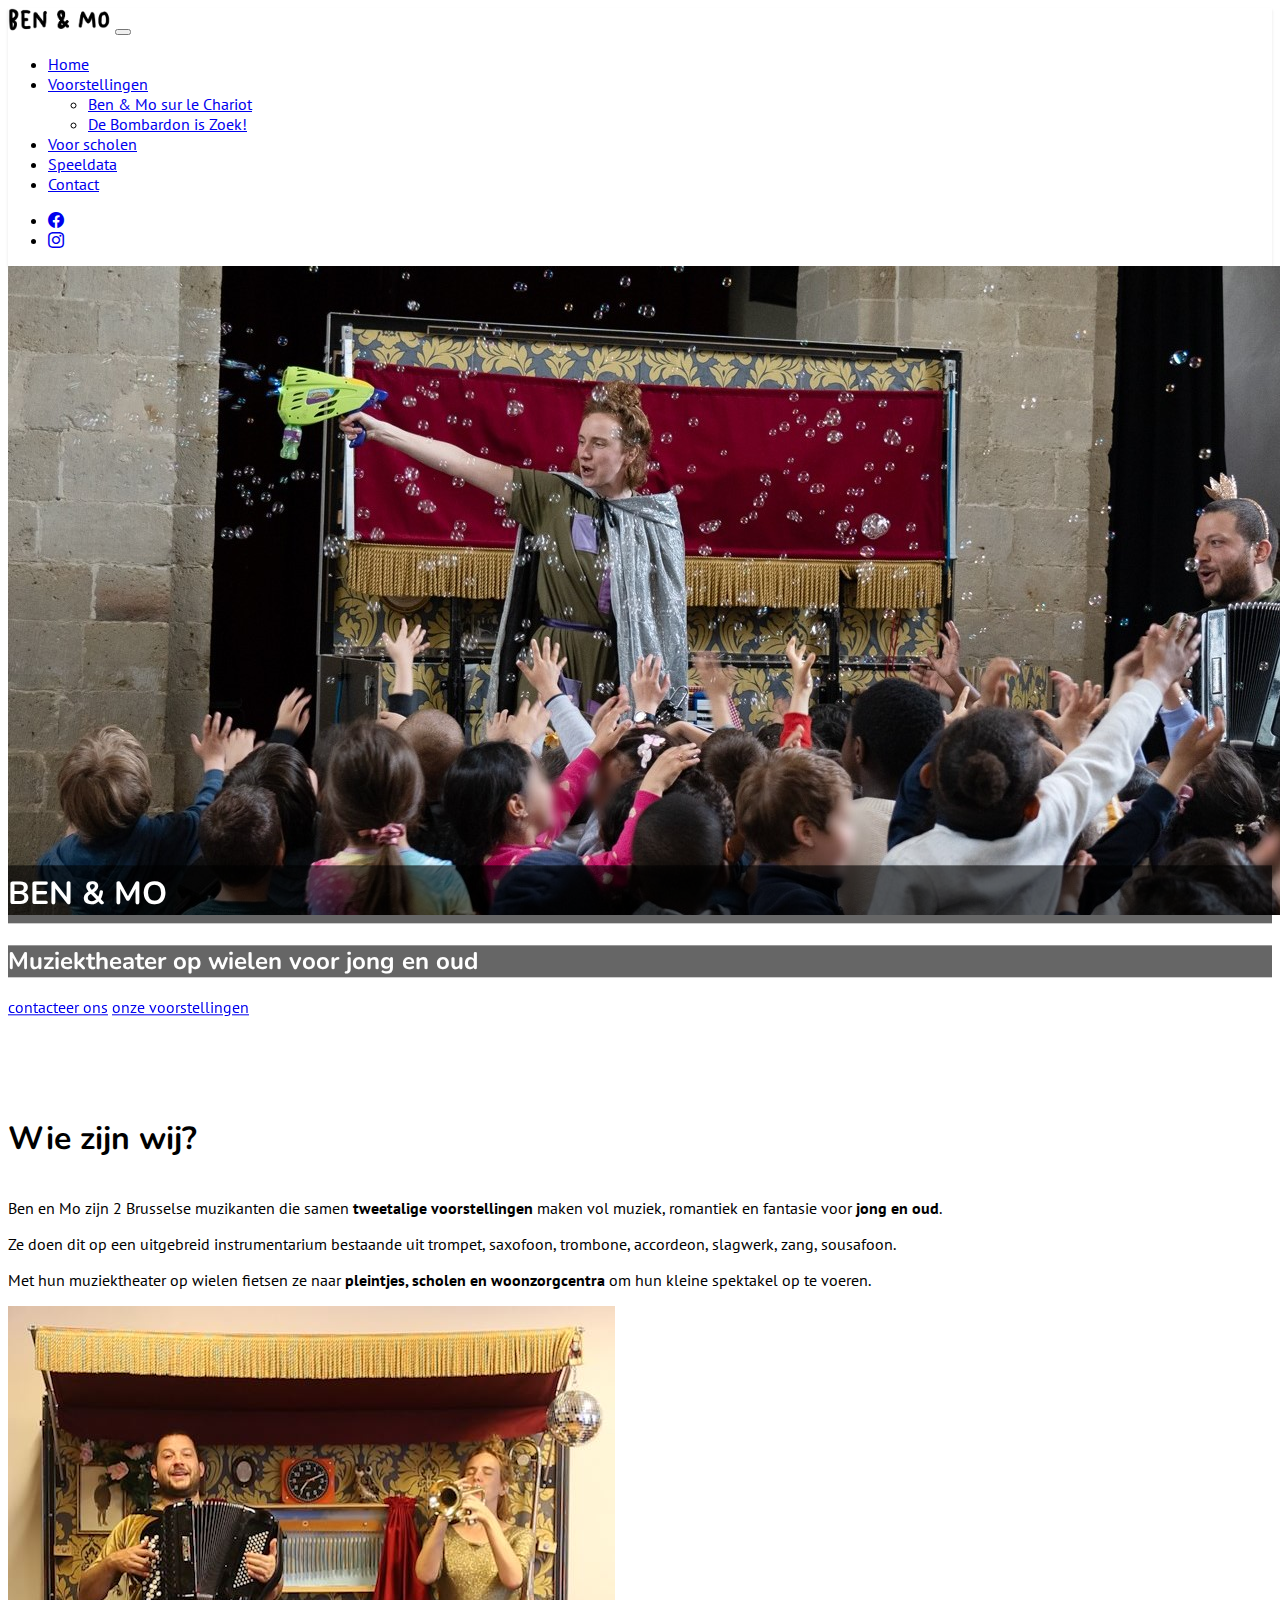
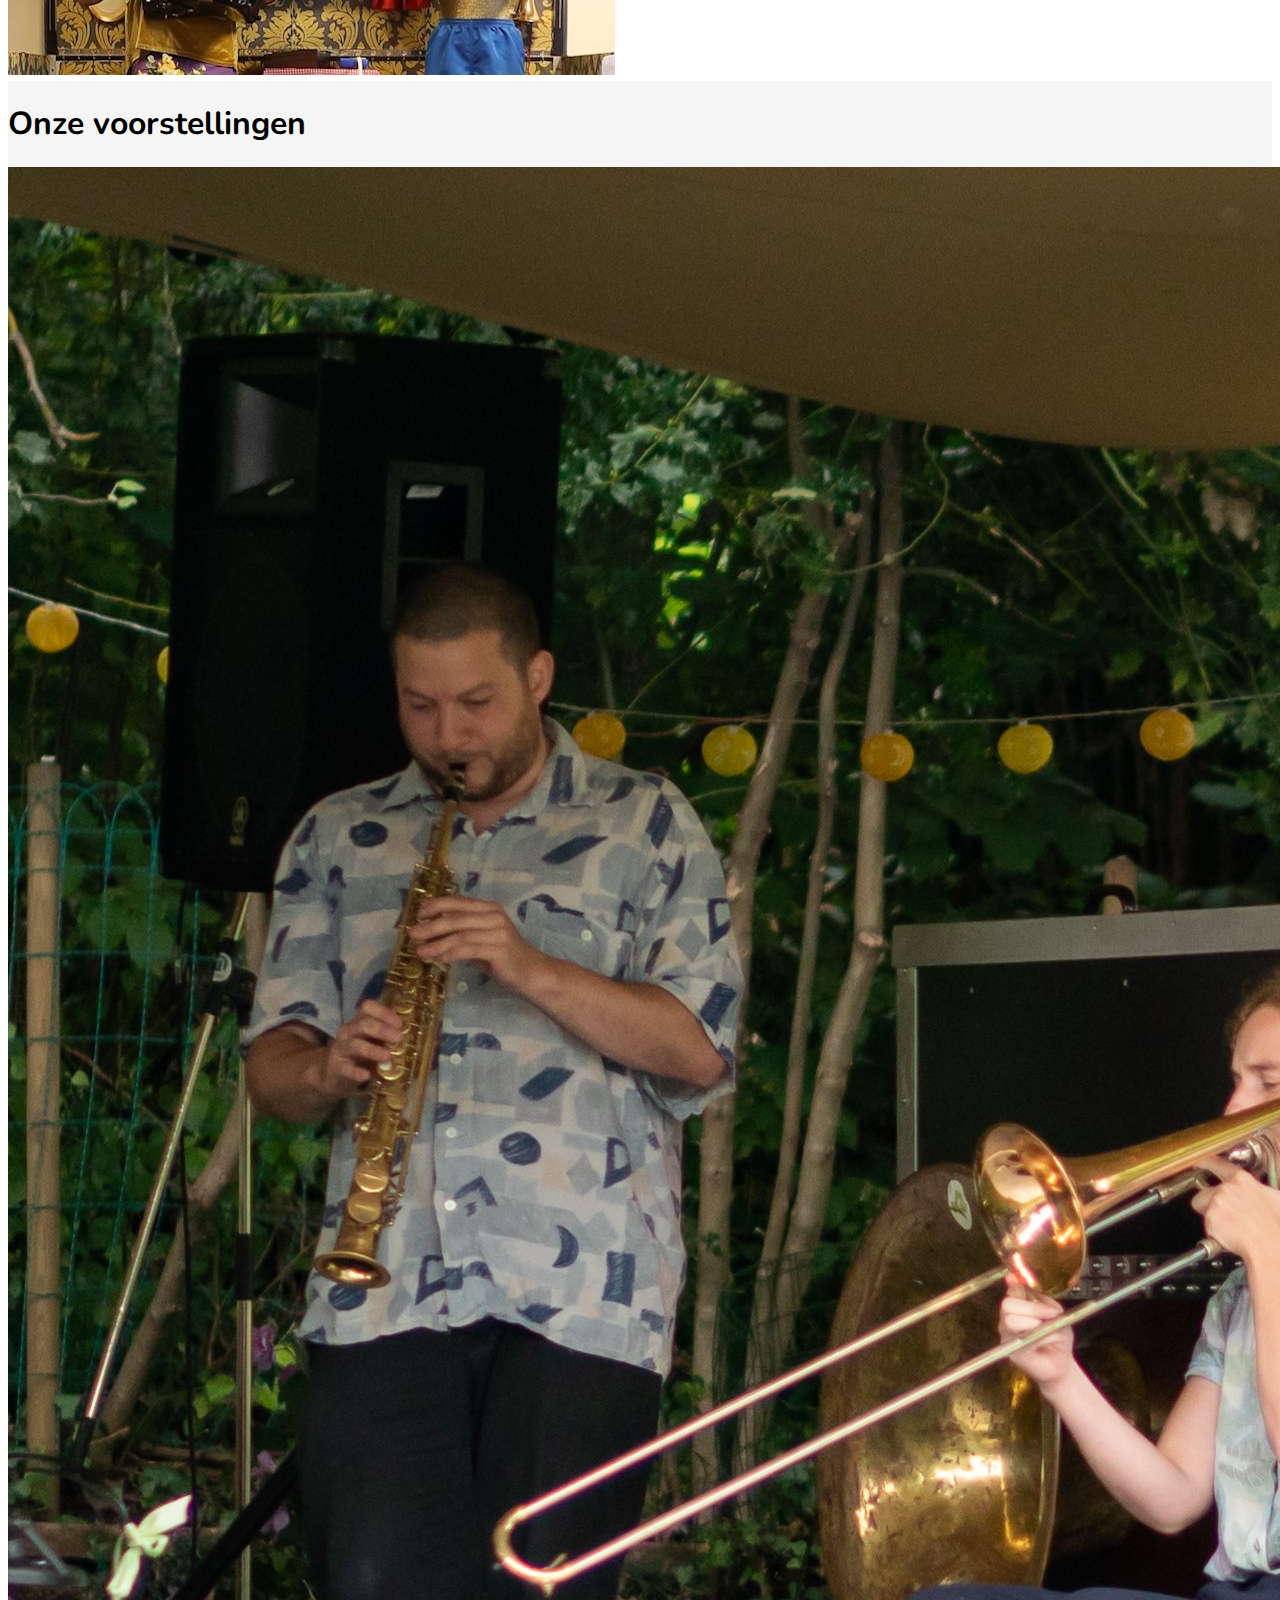
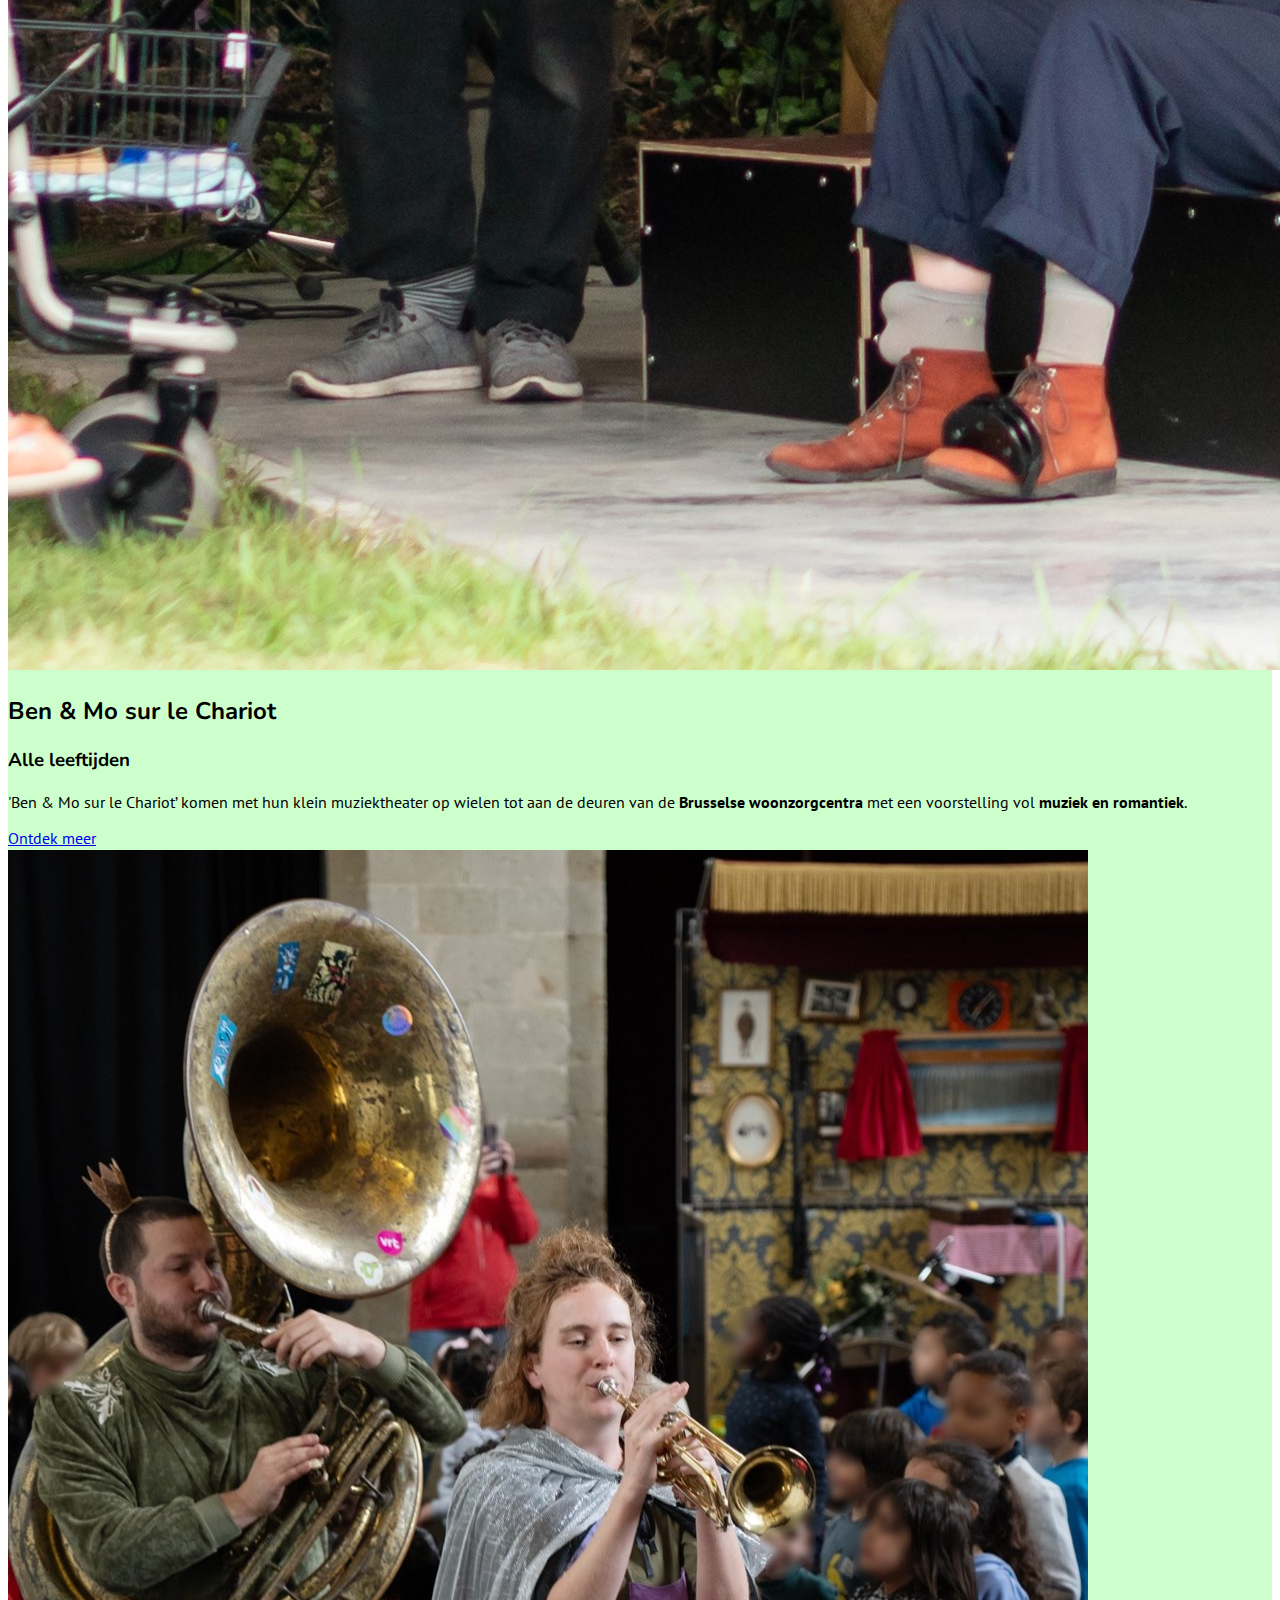
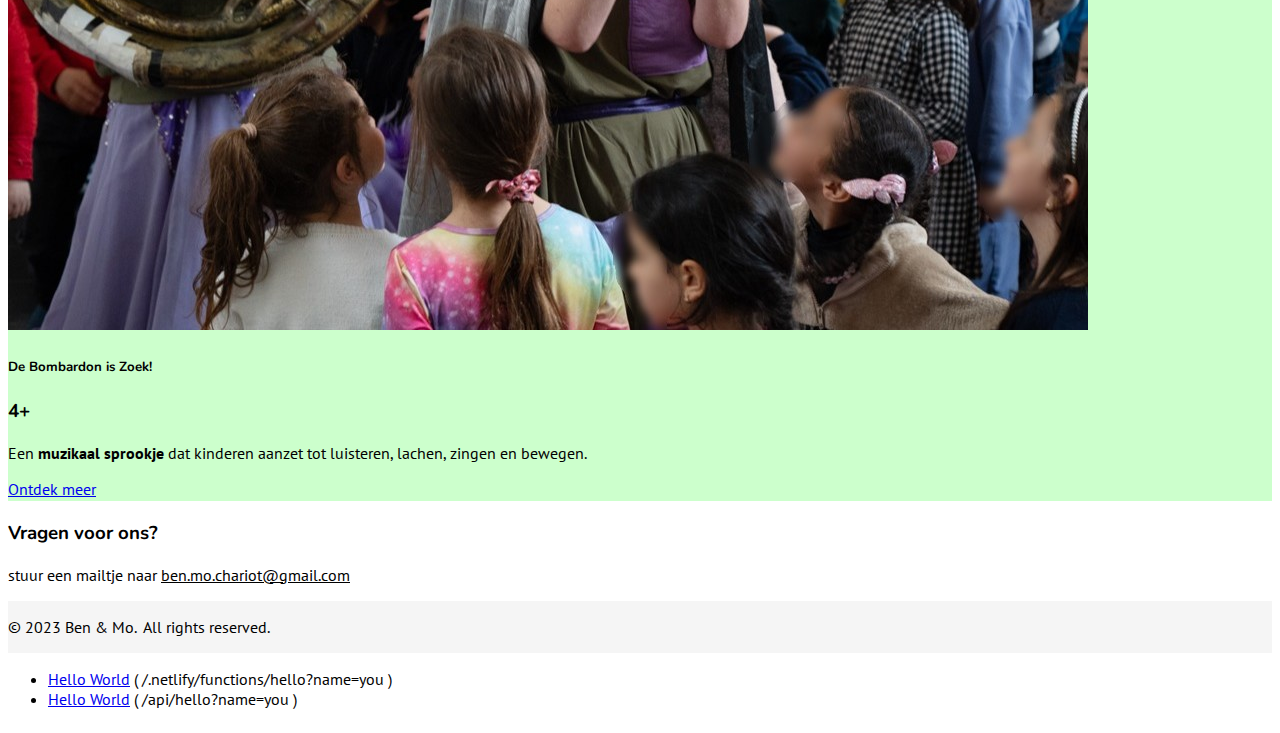
==== index.html @ 4f97184f "toch slash weg" ====
<!DOCTYPE html>
<html lang="en">

<head>
  <meta charset="UTF-8">
  <meta name="viewport" content="width=device-width, initial-scale=1.0">
  <title>Ben & Mo Website</title>
  <link rel="stylesheet" href="css/styles.css">
  <link rel="preconnect" href="https://fonts.googleapis.com">
  <link rel="preconnect" href="https://fonts.gstatic.com" crossorigin>
  <link href="https://fonts.googleapis.com/css2?family=Nunito:ital,wght@0,200..1000;1,200..1000&display=swap"
    rel="stylesheet">
  <link href="https://fonts.googleapis.com/css2?family=PT+Sans:ital,wght@0,400;0,700;1,400;1,700&display=swap"
    rel="stylesheet">

  <link href="https://cdn.jsdelivr.net/npm/bootstrap@5.2.3/dist/css/bootstrap.min.css" rel="stylesheet"
    integrity="sha384-rbsA2VBKQhggwzxH7pPCaAqO46MgnOM80zW1RWuH61DGLwZJEdK2Kadq2F9CUG65" crossorigin="anonymous">
  <link rel="stylesheet" href="https://cdn.jsdelivr.net/npm/bootstrap-icons@1.11.3/font/bootstrap-icons.min.css">

  <script src="https://cdn.jsdelivr.net/npm/bootstrap@5.2.3/dist/js/bootstrap.bundle.min.js"
    integrity="sha384-kenU1KFdBIe4zVF0s0G1M5b4hcpxyD9F7jL+jjXkk+Q2h455rYXK/7HAuoJl+0I4"
    crossorigin="anonymous"></script>

</head>

<body>
  <nav class="navbar navbar-expand-lg bg-light">
    <div class="container px-3 py-3">
      <a class="navbar-brand" href="index.html"><img src="img/BenEnMoLogoNoBG.png" alt="" height="24"></a>
      <button class="navbar-toggler" type="button" data-bs-toggle="collapse" data-bs-target="#navbarSupportedContent"
        aria-controls="navbarSupportedContent" aria-expanded="false" aria-label="Toggle navigation">
        <span class="navbar-toggler-icon"></span>
      </button>
      <div class="collapse navbar-collapse" id="navbarSupportedContent">
        <ul class="navbar-nav ms-auto mb-2 mb-lg-0 py-3">
          <li class="nav-item p-1">
            <a class="nav-link active" aria-current="page" href="index.html">Home</a>
          </li>
          <li class="nav-item dropdown p-1">
            <a class="nav-link dropdown-toggle" href="#" role="button" data-bs-toggle="dropdown" aria-expanded="false">
              Voorstellingen
            </a>
            <ul class="dropdown-menu">
              <li><a class="dropdown-item" href="BenEnMoSurLeChariot.html">Ben & Mo sur le Chariot</a></li>
              <li><a class="dropdown-item" href="DeBombardonIsZoek.html">De Bombardon is Zoek!</a></li>
            </ul>
          </li>
          <li class="nav-item p-1">
            <a class="nav-link" href="voorScholen.html">Voor scholen</a>
          </li>
          <li class="nav-item p-1">
            <a class="nav-link" href="speeldata.html">Speeldata</a>
          </li>
          <li class="nav-item p-1">
            <a class="nav-link" href="contact.html">Contact</a>
          </li>
        </ul>
      </div>
      <ul class="list-unstyled list-group list-group-horizontal">
        <li class="list-group-item">
          <a class="nav-link" target="_blank" href="https://www.facebook.com/BenMoChariot"><i
              class="bi bi-facebook"></i></a>
        </li>
        <li class="list-group-item">
          <a class="nav-link" target="_blank" href="https://www.instagram.com/ben.en.mo/"><i
              class="bi bi-instagram"></i></a>
        </li>
      </ul>

    </div>
  </nav>
  <div id="carouselExampleSlidesOnly" class="carousel slide" data-ride="carousel">
    <div class="carousel-inner">
      <div class="carousel-item active">
        <img class="d-block w-100" src="img/tryout_Berchem_minderhoog.jpg" alt="First slide">
        <div class="carousel-caption d-flex flex-column justify-content-center align-items-center">
          <h1 class="titel px-4 pt-1 pb-1 display-1 fw-bold">BEN & MO</h1>
          <h2 class="subtitel px-4 pt-1 pb-2">Muziektheater op wielen voor jong en oud</h2>
          <div class="mt-3">
            <a class="btn  btn-lg btn-light me-3" href="#" role="button">contacteer ons</a>
            <a class="btn btn-lg btn-outline-light ms-3" href="#voorstellingen" role="button">onze voorstellingen</a>
          </div>
        </div>
      </div>
    </div>
  </div>
  <div class="container d-flex justify-content-center mt-5">
    <h1 class="display-1 mb-5">Wie zijn wij?</h1>
  </div>

  <div class="container">
    <div class="row justify-content-center pb-5">
      <div class="col-2 border-top border-2 border-dark"></div>
    </div>
  </div>
  <div class="container mt-5">
    <div class="row">
      <div class="col-6  text-center fs-5">
        <p class="px-5">Ben en Mo zijn 2 Brusselse muzikanten die samen <b>tweetalige
            voorstellingen</b> maken
          vol
          muziek, romantiek en fantasie voor <b>jong en oud</b>.</p>
        <p>Ze doen dit op een uitgebreid instrumentarium bestaande uit
          trompet, saxofoon, trombone, accordeon, slagwerk, zang, sousafoon.</p>
        <p>Met hun muziektheater
          op
          wielen fietsen ze naar <b>pleintjes,
            scholen en
            woonzorgcentra</b> om hun kleine spektakel op te voeren.</p>
      </div>
      <div class="col-6"><img src="img/Wiezijnwe.JPG" class="img-fluid"></div>
    </div>
  </div>

  <div class="container-fluid voorstellingen  mt-5 py-5" id="voorstellingen">
    <div class="container">
      <div class="container d-flex justify-content-center">
        <h1 class="display-2">Onze voorstellingen</h1>
      </div>
      <div class="row mt-5 gx-5 d-flex flex-row justify-content-around">
        <div class="col-4">
          <div class="card text-center">
            <div class="img-holder"><a href="BenEnMoSurLeChariot.html"><img class="card-img-top p-4"
                  src="img/Ben_en_Mo_sur_le_chariot_2.jpg" alt="...">
              </a>
            </div>
            <div class="card-body mt-2">
              <h2 class="card-title fw-bold fs-2">Ben & Mo sur le Chariot</h2>
              <h3 class="mt-2 fst-italic fs-4">Alle leeftijden</h3>
              <p class="card-text mt-4">'Ben & Mo sur le Chariot’ komen met hun klein muziektheater op wielen tot aan de
                deuren van de <b>Brusselse woonzorgcentra</b> met een voorstelling vol <b>muziek en romantiek</b>. </p>
              <a href="BenEnMoSurLeChariot.html" class="btn btn-lg btn-light my-4">Ontdek meer</a>
            </div>
          </div>
        </div>
        <div class="col-4">
          <div class="card text-center">
            <a href="DeBombardonIsZoek.html"><img src="img/Prinsesprotvierkant.jpg" class="card-img-top p-4"
                alt="..."></a>
            <div class="card-body mt-2">

              <h5 class="card-title fw-bold fs-2">De Bombardon is Zoek!</h5>
              <h3 class="mt-2 fst-italic fs-4">4+</h3>
              <p class="card-text mt-4">Een <b>muzikaal sprookje</b> dat kinderen aanzet tot luisteren, lachen, zingen
                en
                bewegen.</p>
              <a href="DeBombardonIsZoek.html" class="btn btn-lg btn-light my-4">Ontdek meer</a>
            </div>
          </div>
        </div>
      </div>
    </div>
  </div>
  <div class="container d-flex justify-content-center mt-5 mb-5">
    <div class="text-center">
      <h3 class="display-3">Vragen voor ons?</h3>
      <p class="fs-1 fw-bold">stuur een mailtje naar <a class="linkzonderkleur"
          href="mailto:ben.mo.chariot@gmail.com">ben.mo.chariot@gmail.com</a></p>
    </div>
  </div>

  <div class="container-fluid footer">
    <div class="container">
      <footer class="py-4">
        <p class="mb-0">&copy; 2023 Ben & Mo.&nbsp All rights reserved.</p>
      </footer>
    </div>
  </div>
  <ul>
    <li><a href=".netlify/functions/index">Hello World</a> ( /.netlify/functions/hello?name=you )</li>
    <li><a href="/api/hello?name=you">Hello World</a> ( /api/hello?name=you )</li>
  </ul>


</body>

</html>
---- css/styles.css ----
.blue-background {
    background-color: blue;
}

* {
    font-family: 'nunito';
}

p,
a,
b,
li,
i {
    font-family: 'PT Sans';
}

.linkzonderkleur,
.linkzonderkleur:visited,
.linkzonderkleur:hover,
.linkzonderkleur:active {
    color: inherit;
}

nav {
    display: flex;
    justify-content: space-between;
    align-items: center;
    box-shadow: 0 2px 3px 0 rgba(0, 0, 0, .1);
}

nav .logo {
    order: 1;
}

nav .nav-items {
    order: 2;
    display: flex;
    gap: 20px;

}

nav .social-media {
    order: 3;
}

.carousel-caption {
    top: 50%;
    transform: translateY(-50%);
    bottom: initial;
}

.carousel-item {
    -webkit-transform-style: preserve-3d;
    -moz-transform-style: preserve-3d;
    transform-style: preserve-3d;
}



.titel {
    color: white;
    background: rgba(0, 0, 0, 0.6);
    line-height: 58px;
}

.subtitel {
    color: white;
    background: rgba(0, 0, 0, 0.6);
}

.voorstellingen {
    background-color: whitesmoke
}

.card {
    background-color: #CCFFCC !important;
    border: none !important;
}

html {
    scroll-behavior: smooth;
}

.wiezijnwijlijn {
    border-color: black !important;
    border-width: 10px !important;
    ;

}


body {
    min-height: 100vh;
    display: flex;
    flex-direction: column;
}

.footer {
    margin-top: auto;
    background-color: whitesmoke;
}
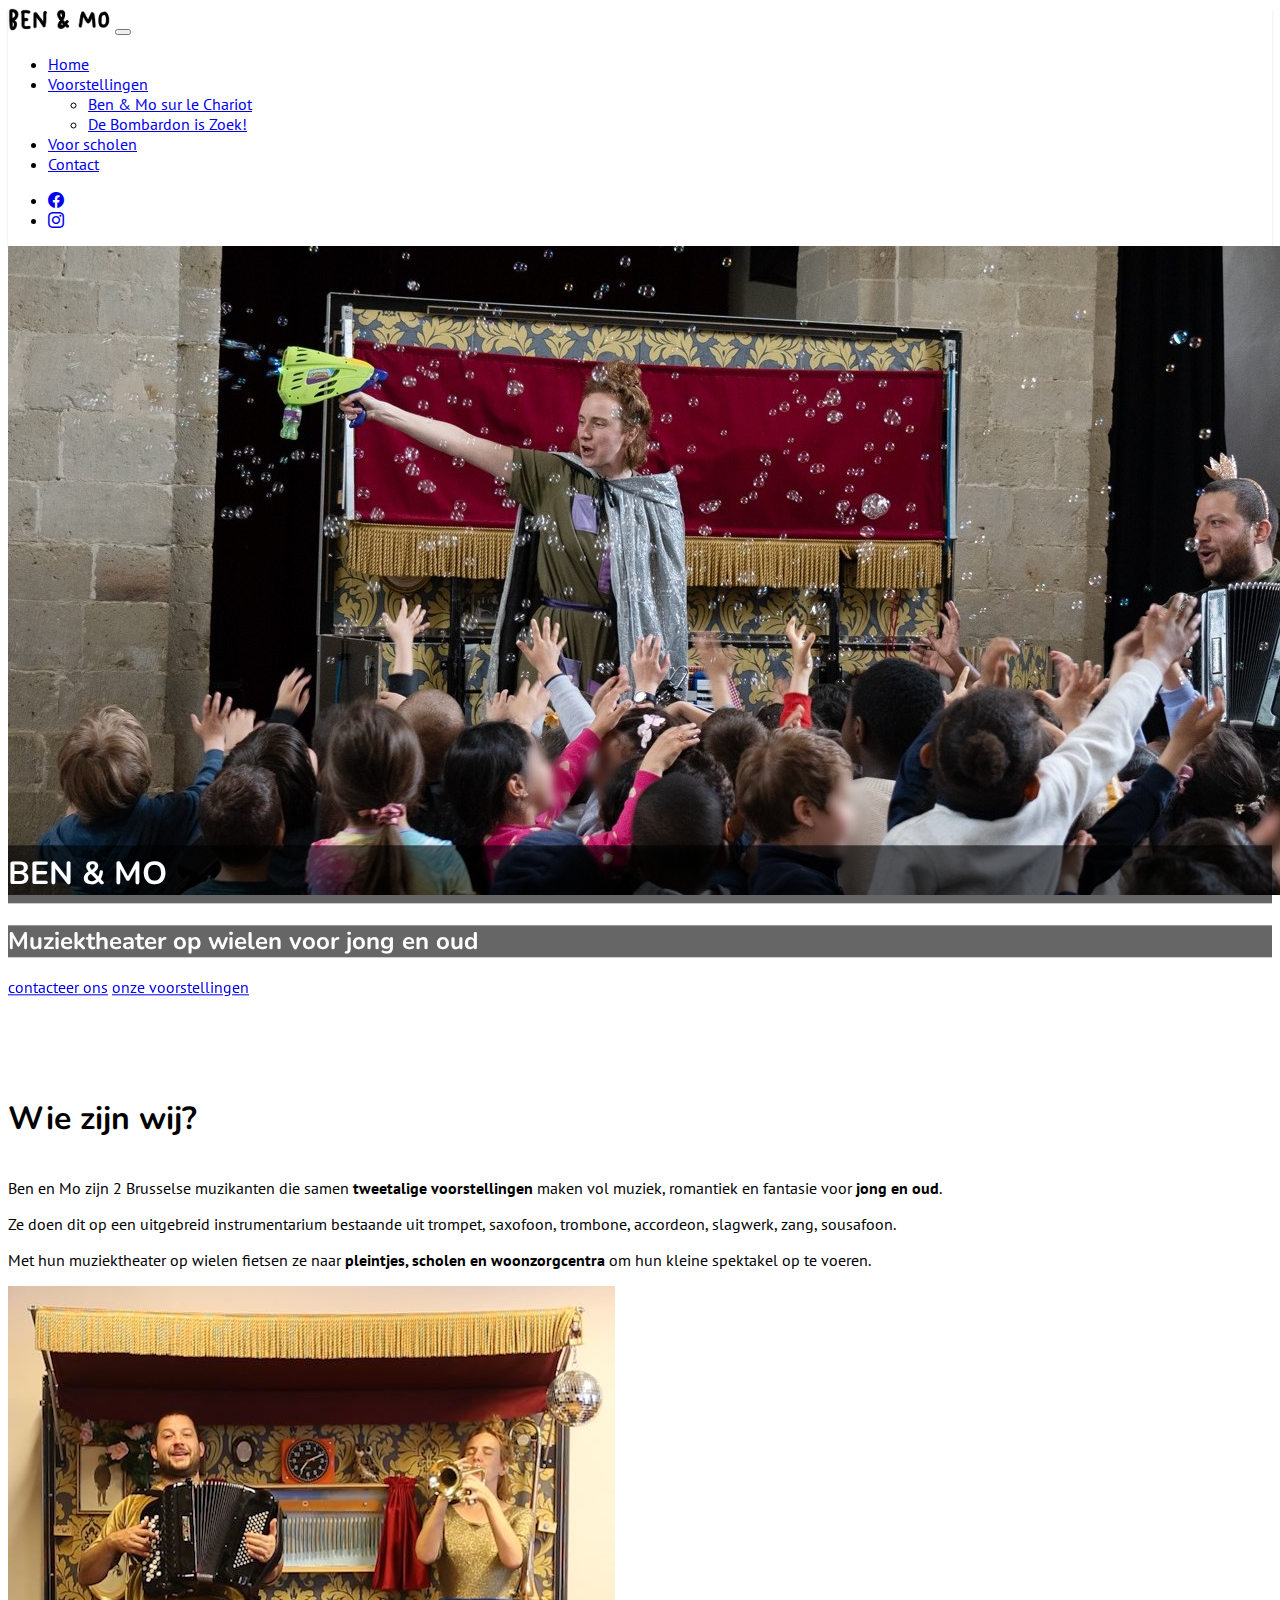
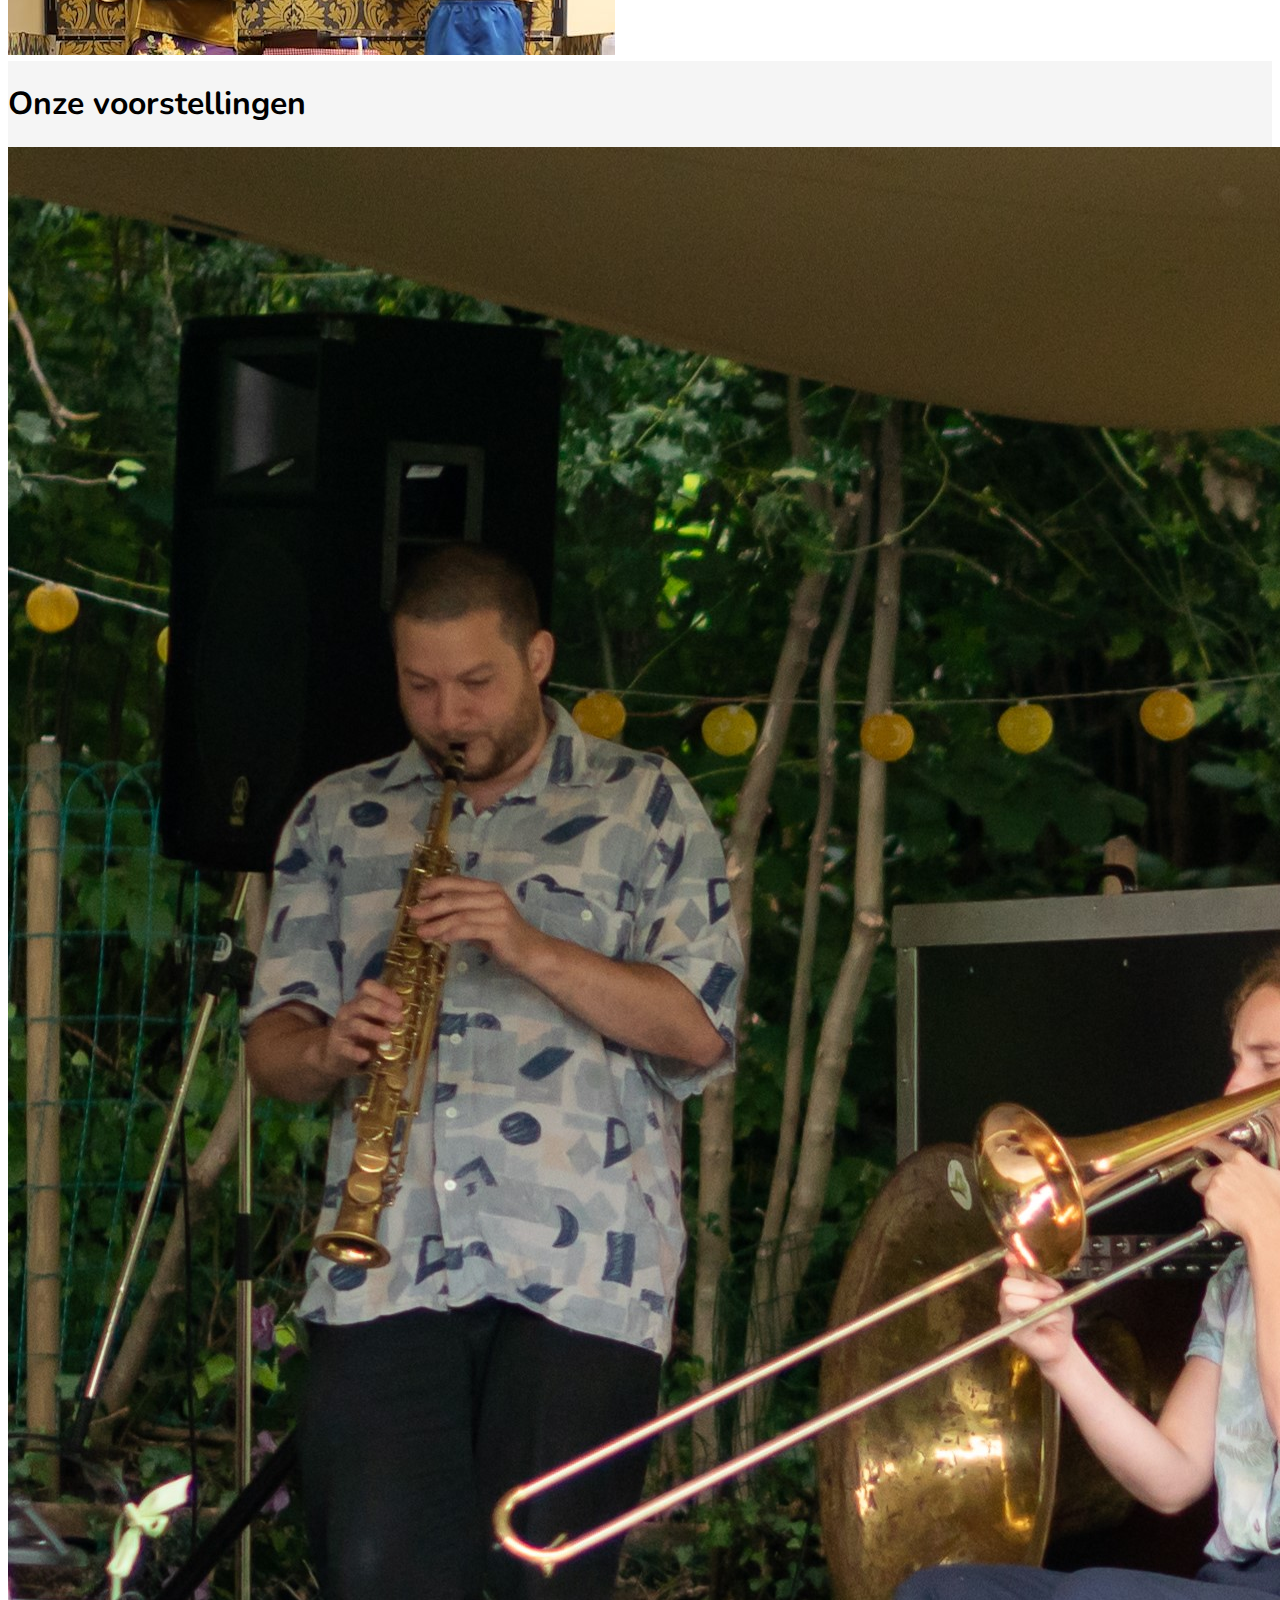
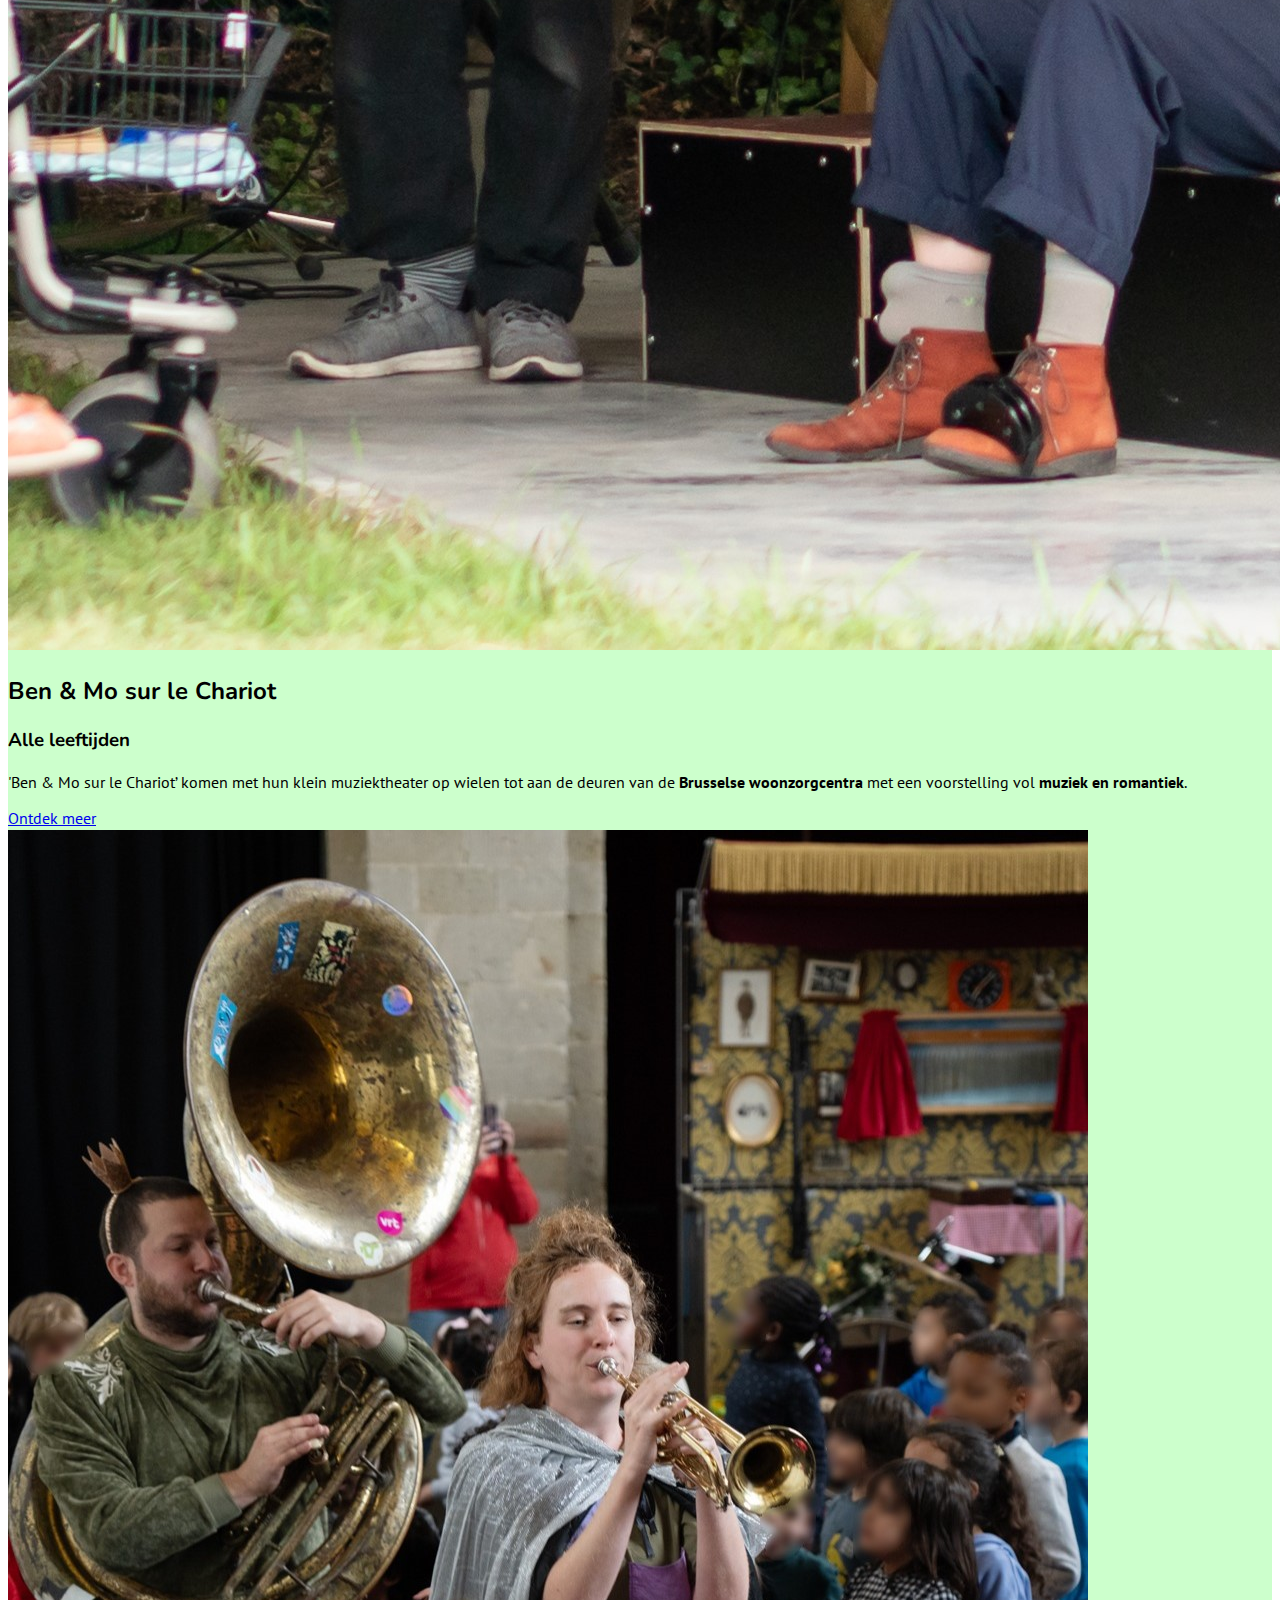
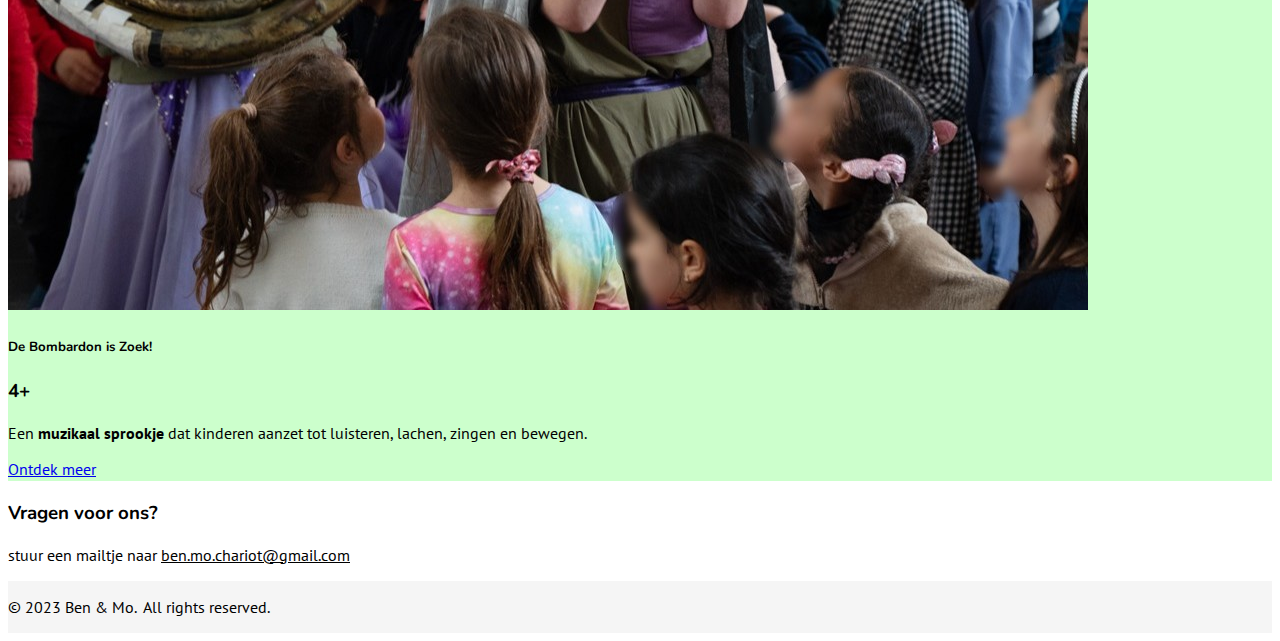
==== commit 61a6f5f4: "geen speeldata voorlopig" ====
--- a/index.html
+++ b/index.html
@@ -48,9 +48,9 @@
           <li class="nav-item p-1">
             <a class="nav-link" href="voorScholen.html">Voor scholen</a>
           </li>
-          <li class="nav-item p-1">
+          <!--<li class="nav-item p-1">
             <a class="nav-link" href="speeldata.html">Speeldata</a>
-          </li>
+          </li>-->
           <li class="nav-item p-1">
             <a class="nav-link" href="contact.html">Contact</a>
           </li>
@@ -166,10 +166,6 @@
       </footer>
     </div>
   </div>
-  <ul>
-    <li><a href=".netlify/functions/index">Hello World</a> ( /.netlify/functions/hello?name=you )</li>
-    <li><a href="/api/hello?name=you">Hello World</a> ( /api/hello?name=you )</li>
-  </ul>
 
 
 </body>
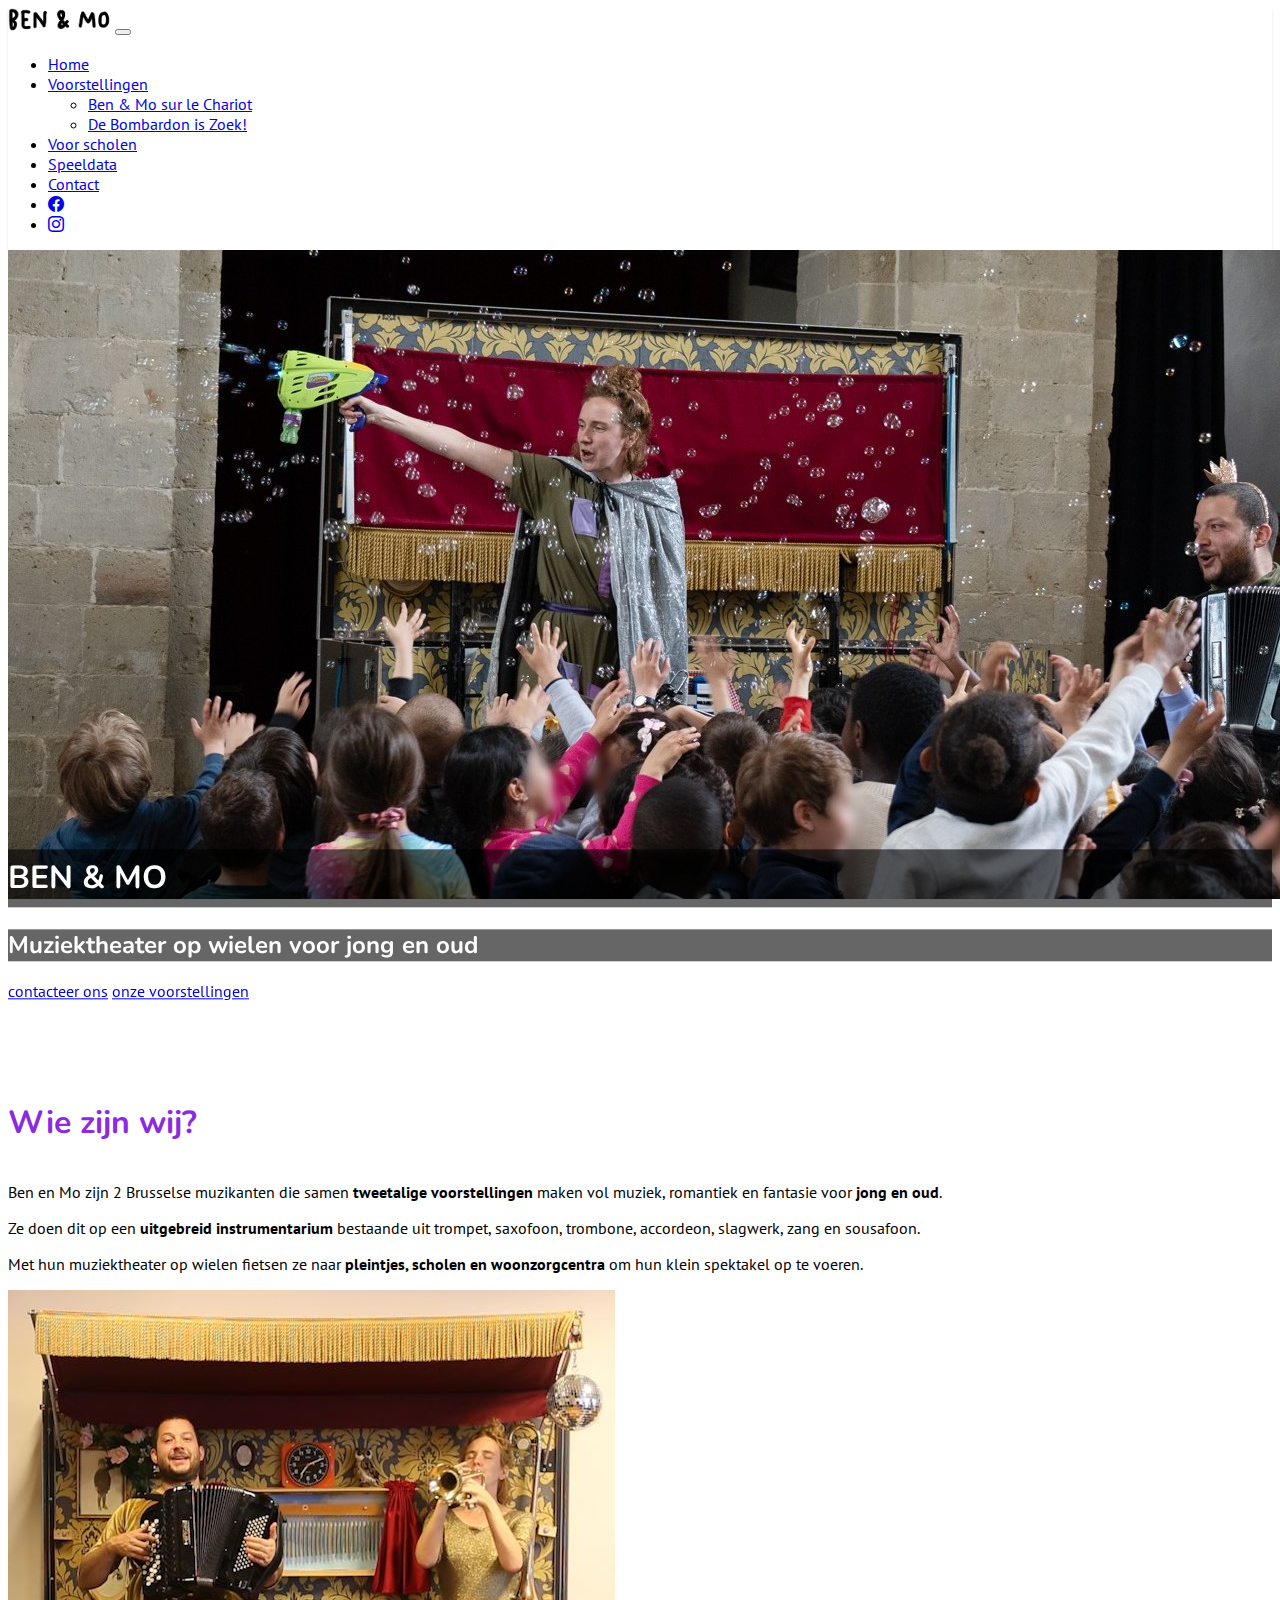
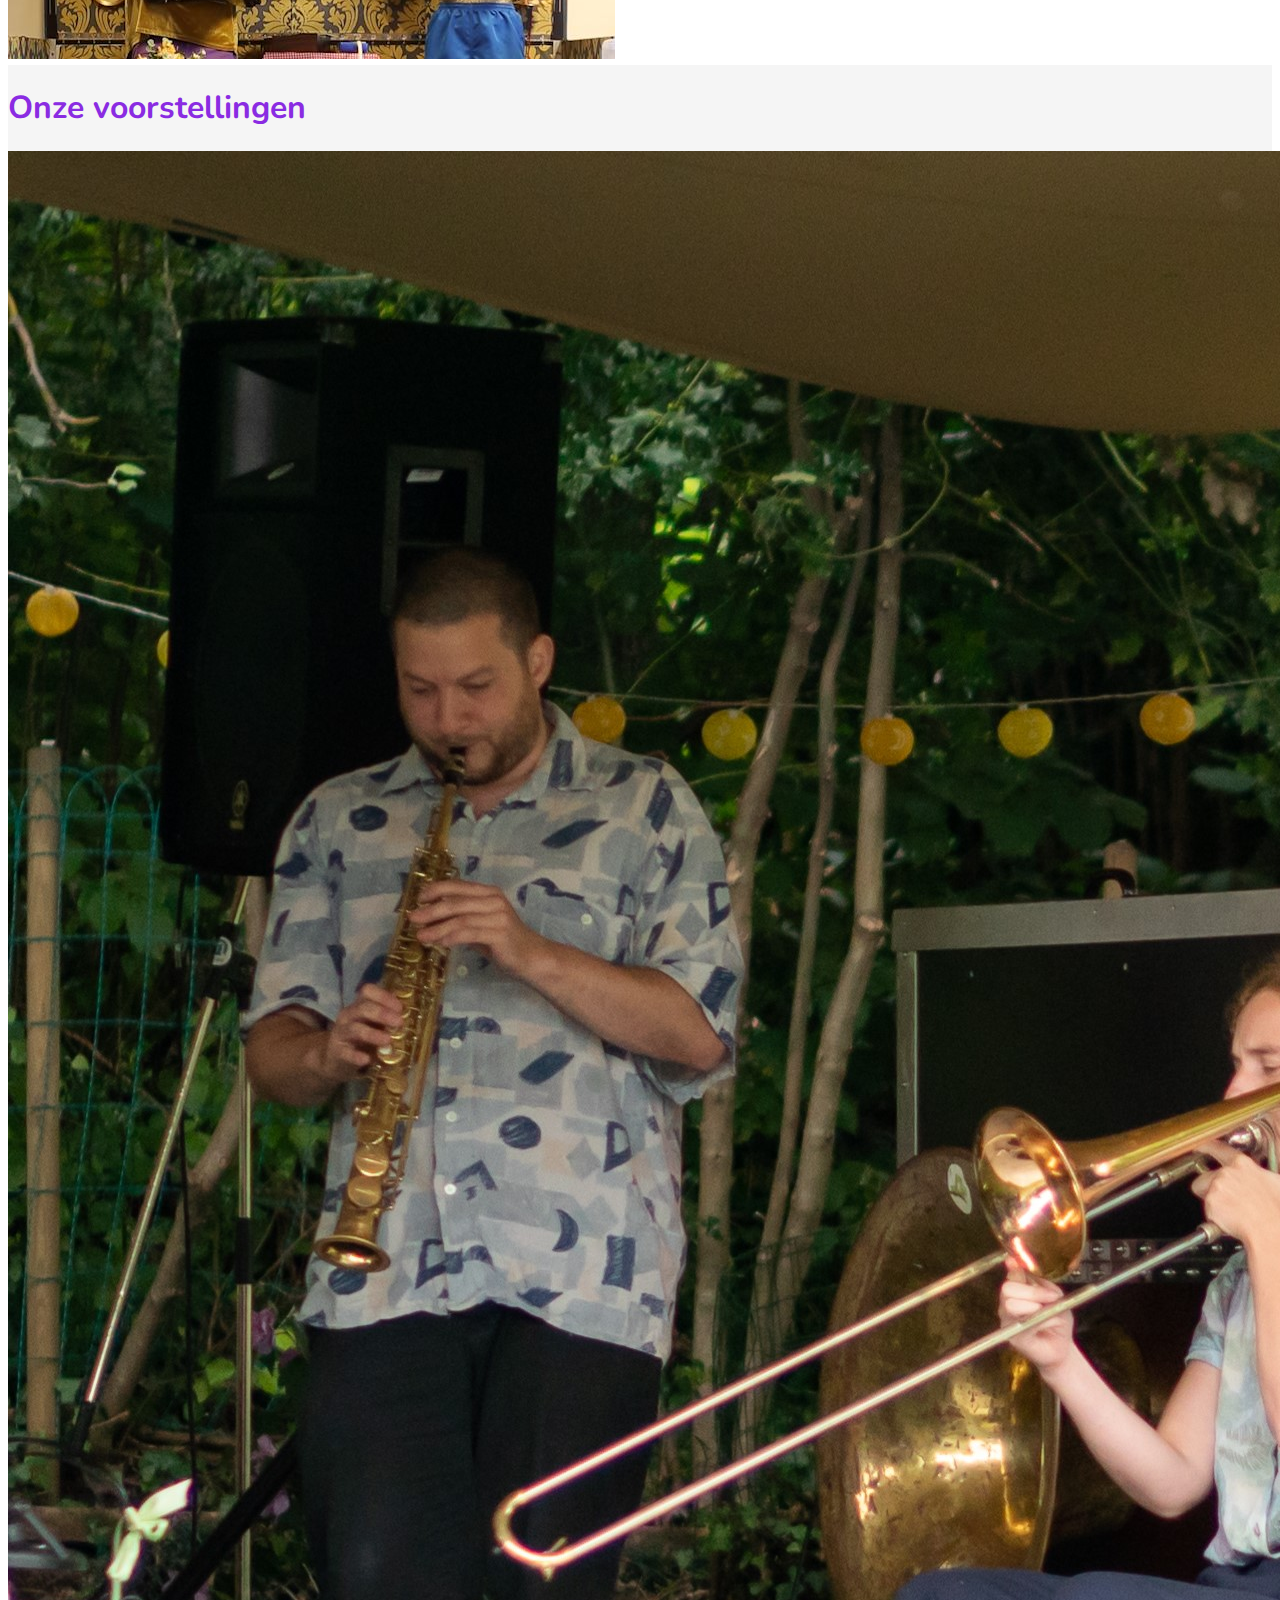
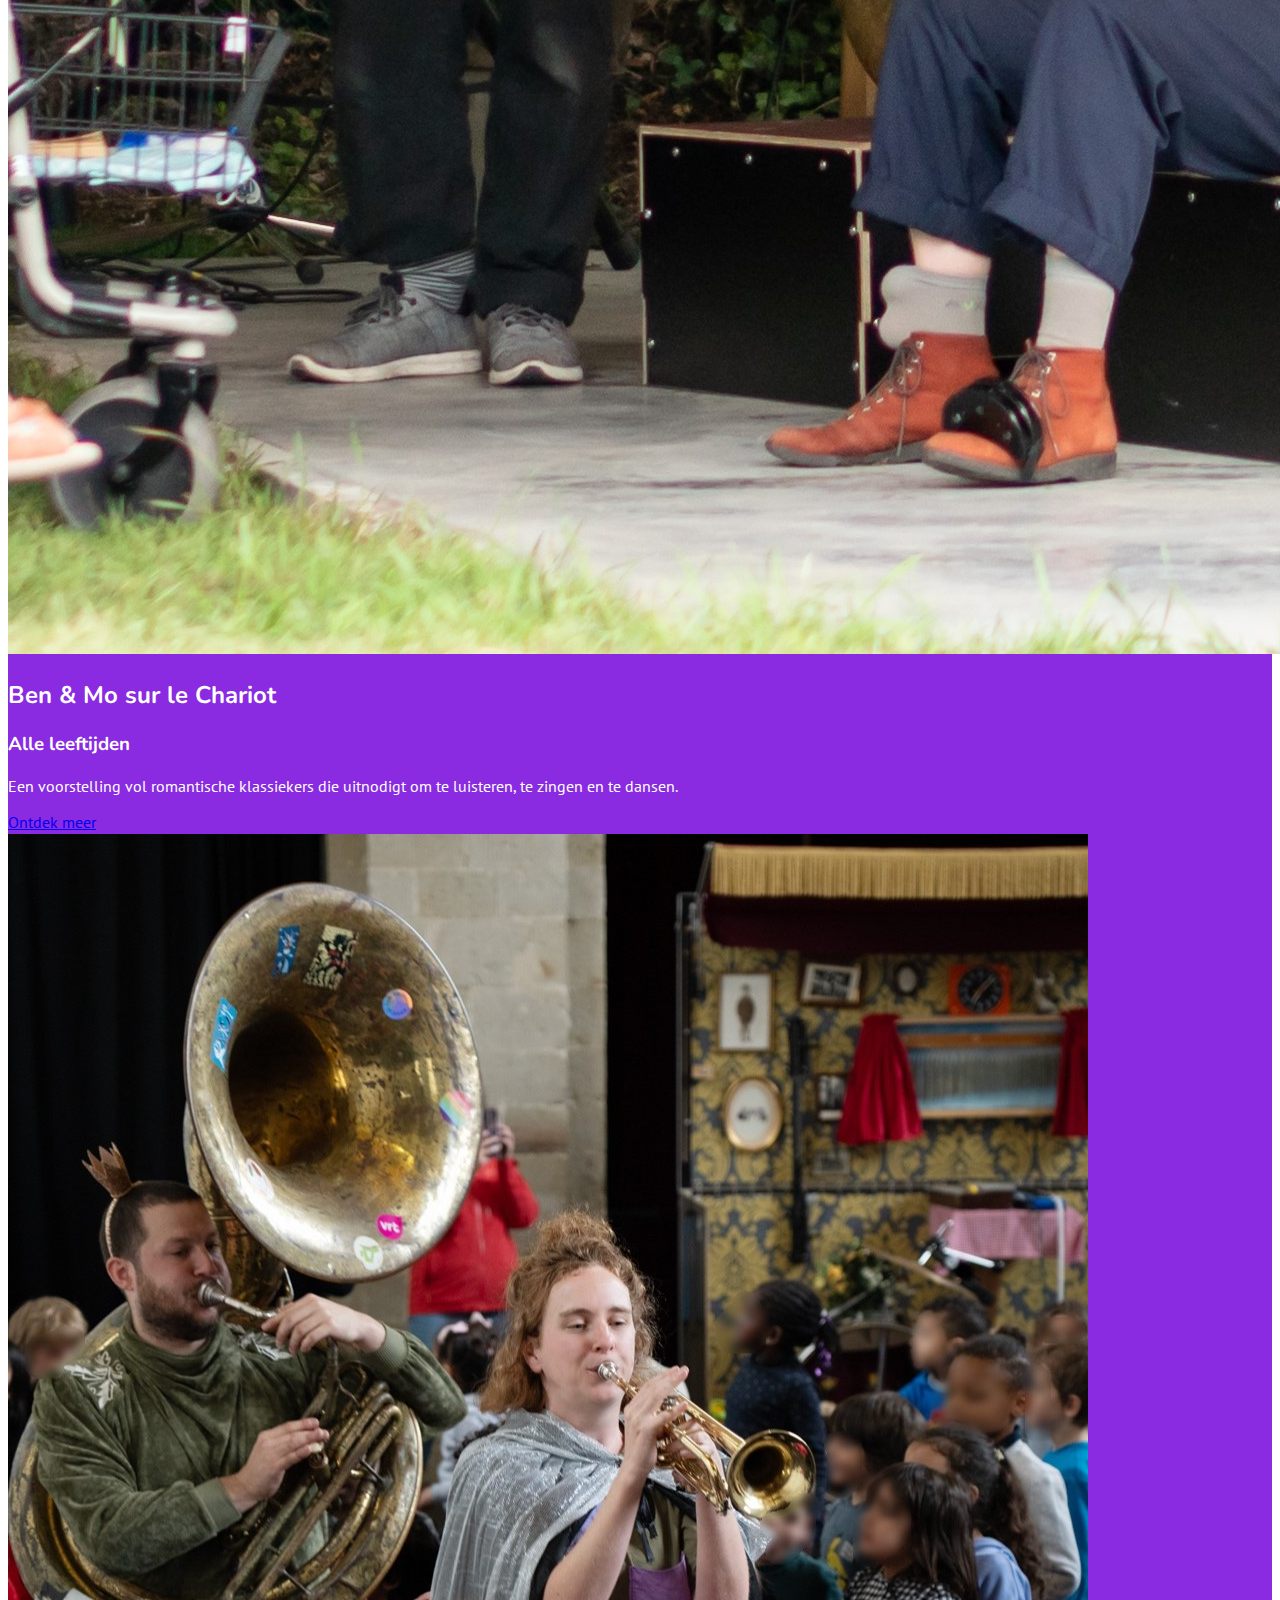
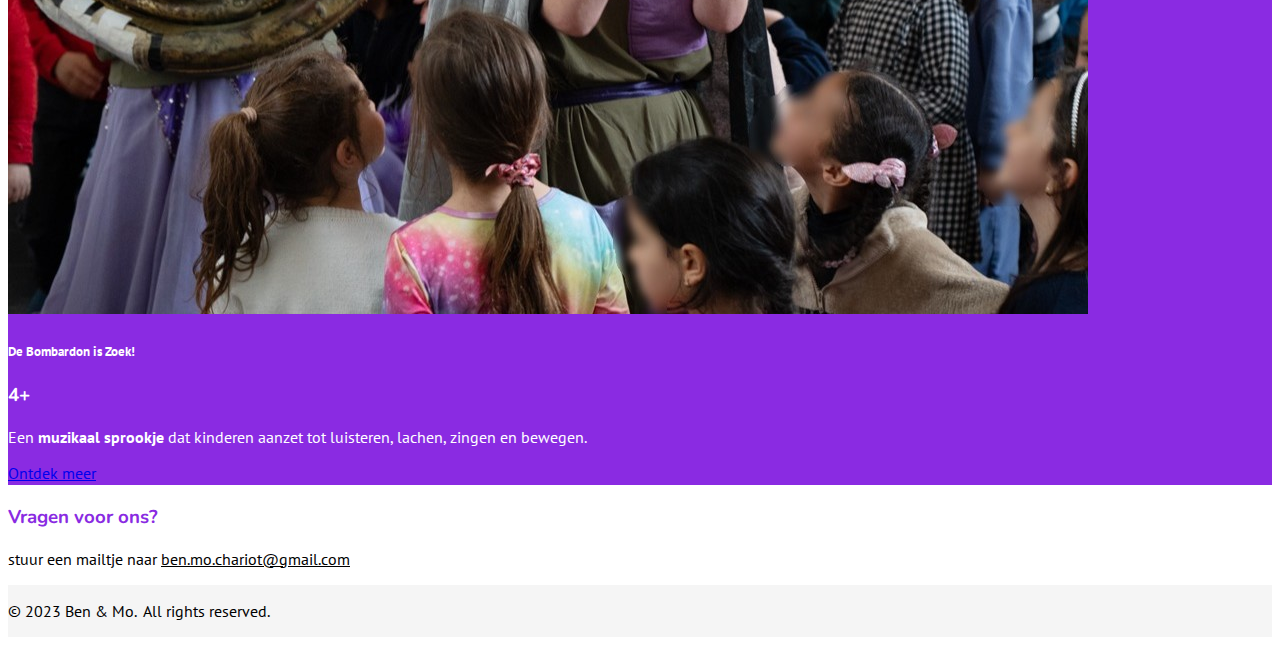
==== commit 783c6376: "foto's en kleuren aangepast" ====
--- a/index.html
+++ b/index.html
@@ -24,7 +24,7 @@
 </head>
 
 <body>
-  <nav class="navbar navbar-expand-lg bg-light">
+  <nav class="navbar navbar-expand-lg bg-light fs-5">
     <div class="container px-3 py-3">
       <a class="navbar-brand" href="index.html"><img src="img/BenEnMoLogoNoBG.png" alt="" height="24"></a>
       <button class="navbar-toggler" type="button" data-bs-toggle="collapse" data-bs-target="#navbarSupportedContent"
@@ -41,31 +41,30 @@
               Voorstellingen
             </a>
             <ul class="dropdown-menu">
-              <li><a class="dropdown-item" href="BenEnMoSurLeChariot.html">Ben & Mo sur le Chariot</a></li>
+              <li><a class="dropdown-item" href="BenEnMoSurLeChariot.html">Ben & Mo sur le Chariot</a>
+              </li>
               <li><a class="dropdown-item" href="DeBombardonIsZoek.html">De Bombardon is Zoek!</a></li>
             </ul>
           </li>
           <li class="nav-item p-1">
             <a class="nav-link" href="voorScholen.html">Voor scholen</a>
           </li>
-          <!--<li class="nav-item p-1">
+          <li class="nav-item p-1">
             <a class="nav-link" href="speeldata.html">Speeldata</a>
-          </li>-->
+          </li>
           <li class="nav-item p-1">
             <a class="nav-link" href="contact.html">Contact</a>
           </li>
+          <li class="nav-item p-1">
+            <a class="nav-link" target="_blank" href="https://www.facebook.com/BenMoChariot"><i
+                class="bi bi-facebook"></i></a>
+          </li>
+          <li class="nav-item p-1">
+            <a class="nav-link" target="_blank" href="https://www.instagram.com/ben.en.mo/"><i
+                class="bi bi-instagram"></i></a>
+          </li>
         </ul>
       </div>
-      <ul class="list-unstyled list-group list-group-horizontal">
-        <li class="list-group-item">
-          <a class="nav-link" target="_blank" href="https://www.facebook.com/BenMoChariot"><i
-              class="bi bi-facebook"></i></a>
-        </li>
-        <li class="list-group-item">
-          <a class="nav-link" target="_blank" href="https://www.instagram.com/ben.en.mo/"><i
-              class="bi bi-instagram"></i></a>
-        </li>
-      </ul>
 
     </div>
   </nav>
@@ -85,40 +84,40 @@
     </div>
   </div>
   <div class="container d-flex justify-content-center mt-5">
-    <h1 class="display-1 mb-5">Wie zijn wij?</h1>
+    <h1 class="display-1 mb-5 wieZijnWij">Wie zijn wij?</h1>
   </div>
 
   <div class="container">
-    <div class="row justify-content-center pb-5">
-      <div class="col-2 border-top border-2 border-dark"></div>
+    <div class="row justify-content-center pb-lg-5">
+      <div class="col-2 border-top border-2" style="border-color: blueviolet !important;"></div>
     </div>
   </div>
   <div class="container mt-5">
     <div class="row">
-      <div class="col-6  text-center fs-5">
+      <div class="col-lg-6  text-center fs-5">
         <p class="px-5">Ben en Mo zijn 2 Brusselse muzikanten die samen <b>tweetalige
             voorstellingen</b> maken
           vol
           muziek, romantiek en fantasie voor <b>jong en oud</b>.</p>
-        <p>Ze doen dit op een uitgebreid instrumentarium bestaande uit
-          trompet, saxofoon, trombone, accordeon, slagwerk, zang, sousafoon.</p>
+        <p>Ze doen dit op een <b>uitgebreid instrumentarium</b> bestaande uit
+          trompet, saxofoon, trombone, accordeon, slagwerk, zang en sousafoon.</p>
         <p>Met hun muziektheater
           op
           wielen fietsen ze naar <b>pleintjes,
             scholen en
-            woonzorgcentra</b> om hun kleine spektakel op te voeren.</p>
+            woonzorgcentra</b> om hun klein spektakel op te voeren.</p>
       </div>
-      <div class="col-6"><img src="img/Wiezijnwe.JPG" class="img-fluid"></div>
+      <div class="col-lg-6 text-center"><img src="img/Wiezijnwe.JPG" class="img-fluid"></div>
     </div>
   </div>
 
-  <div class="container-fluid voorstellingen  mt-5 py-5" id="voorstellingen">
+  <div class="container-fluid voorstellingen  mt-5 pt-5" id="voorstellingen">
     <div class="container">
       <div class="container d-flex justify-content-center">
-        <h1 class="display-2">Onze voorstellingen</h1>
+        <h1 class="display-2" style="color: blueviolet;">Onze voorstellingen</h1>
       </div>
       <div class="row mt-5 gx-5 d-flex flex-row justify-content-around">
-        <div class="col-4">
+        <div class="col-lg-4 mb-5">
           <div class="card text-center">
             <div class="img-holder"><a href="BenEnMoSurLeChariot.html"><img class="card-img-top p-4"
                   src="img/Ben_en_Mo_sur_le_chariot_2.jpg" alt="...">
@@ -127,13 +126,13 @@
             <div class="card-body mt-2">
               <h2 class="card-title fw-bold fs-2">Ben & Mo sur le Chariot</h2>
               <h3 class="mt-2 fst-italic fs-4">Alle leeftijden</h3>
-              <p class="card-text mt-4">'Ben & Mo sur le Chariot’ komen met hun klein muziektheater op wielen tot aan de
-                deuren van de <b>Brusselse woonzorgcentra</b> met een voorstelling vol <b>muziek en romantiek</b>. </p>
+              <p class="card-text mt-4">Een voorstelling vol romantische klassiekers die uitnodigt om te
+                luisteren, te zingen en te dansen.</p>
               <a href="BenEnMoSurLeChariot.html" class="btn btn-lg btn-light my-4">Ontdek meer</a>
             </div>
           </div>
         </div>
-        <div class="col-4">
+        <div class="col-lg-4 mb-5">
           <div class="card text-center">
             <a href="DeBombardonIsZoek.html"><img src="img/Prinsesprotvierkant.jpg" class="card-img-top p-4"
                 alt="..."></a>
@@ -153,7 +152,7 @@
   </div>
   <div class="container d-flex justify-content-center mt-5 mb-5">
     <div class="text-center">
-      <h3 class="display-3">Vragen voor ons?</h3>
+      <h3 class="display-3" style="color: blueviolet;">Vragen voor ons?</h3>
       <p class="fs-1 fw-bold">stuur een mailtje naar <a class="linkzonderkleur"
           href="mailto:ben.mo.chariot@gmail.com">ben.mo.chariot@gmail.com</a></p>
     </div>
--- a/css/styles.css
+++ b/css/styles.css
@@ -10,7 +10,8 @@
 a,
 b,
 li,
-i {
+i,
+h5 {
     font-family: 'PT Sans';
 }
 
@@ -73,16 +74,17 @@
 }
 
 .card {
-    background-color: #CCFFCC !important;
+    background-color: blueviolet !important;
     border: none !important;
+    color: white !important;
 }
 
 html {
     scroll-behavior: smooth;
 }
 
-.wiezijnwijlijn {
-    border-color: black !important;
+.wieZijnWijLijn {
+    border-color: blueviolet !important;
     border-width: 10px !important;
     ;
 
@@ -98,4 +100,12 @@
 .footer {
     margin-top: auto;
     background-color: whitesmoke;
+}
+
+.wieZijnWij {
+    color: blueviolet !important;
+}
+
+.groen {
+    color: forestgreen !important;
 }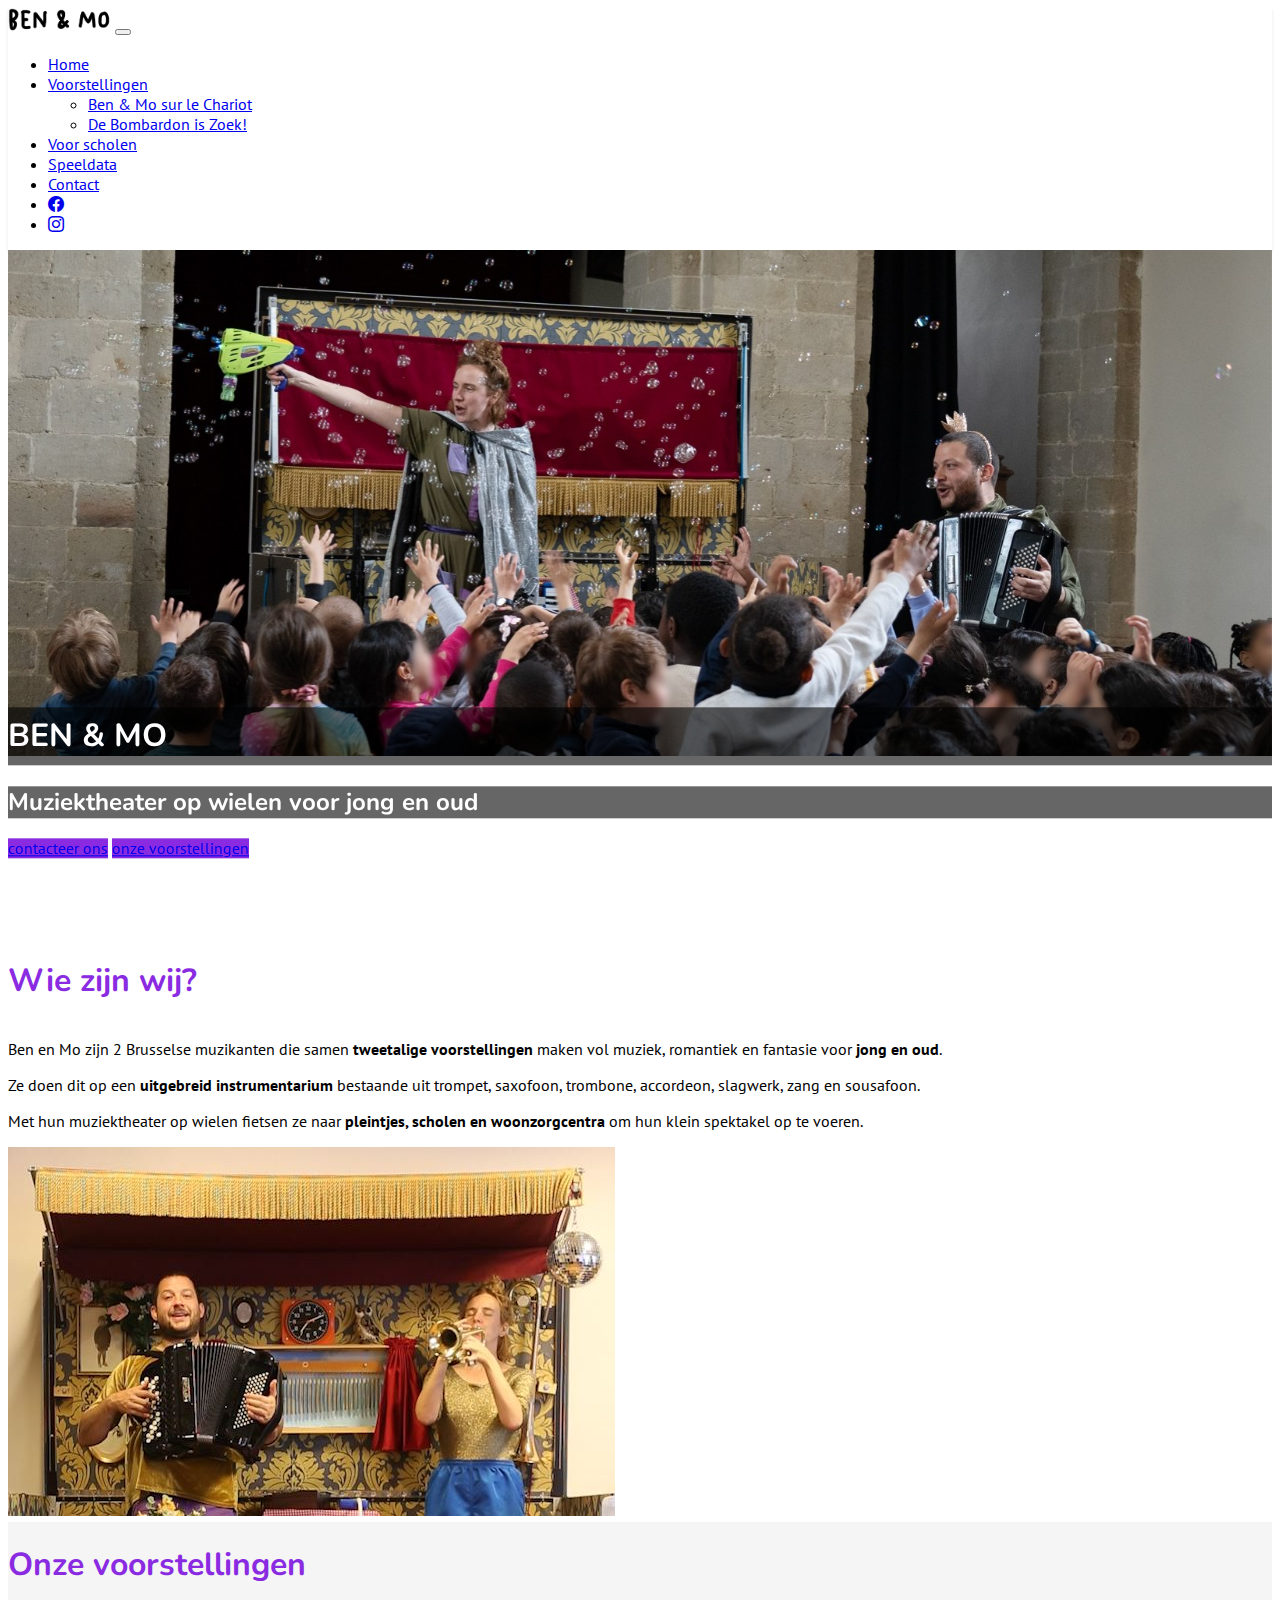
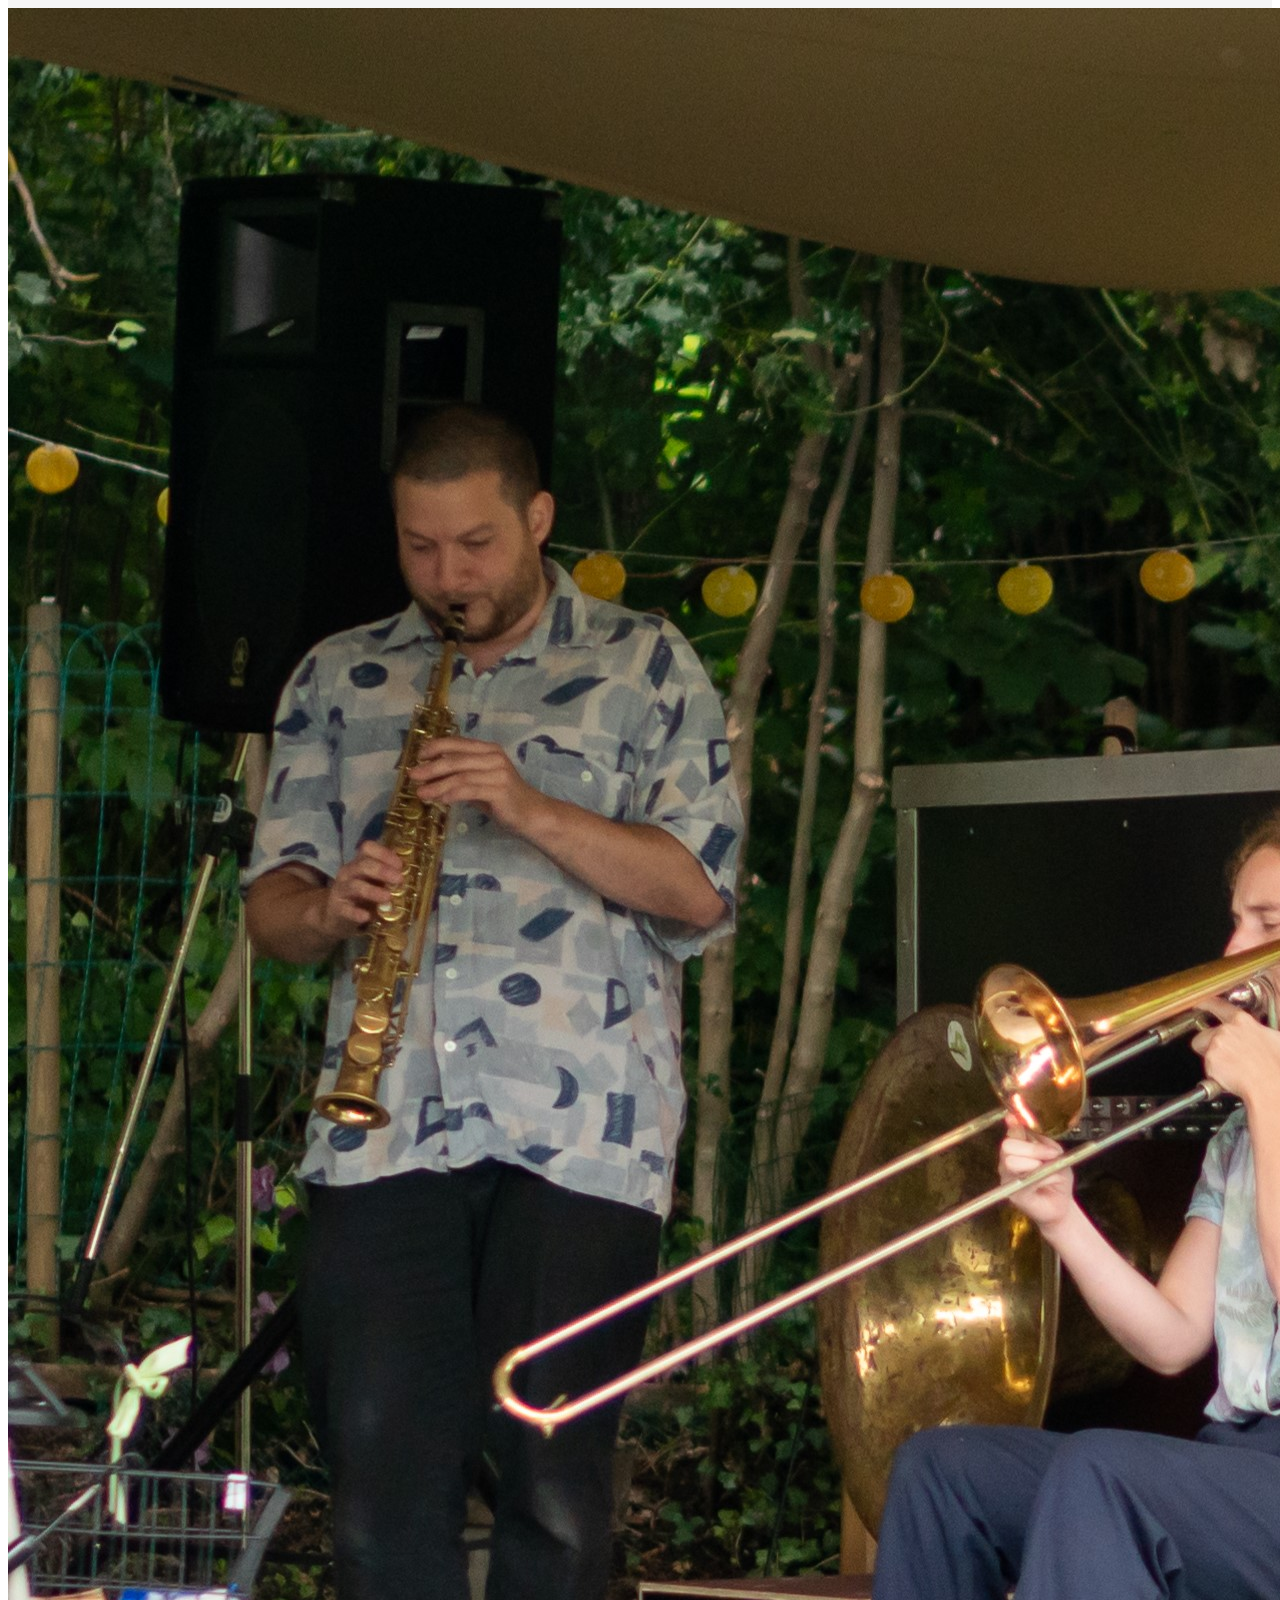
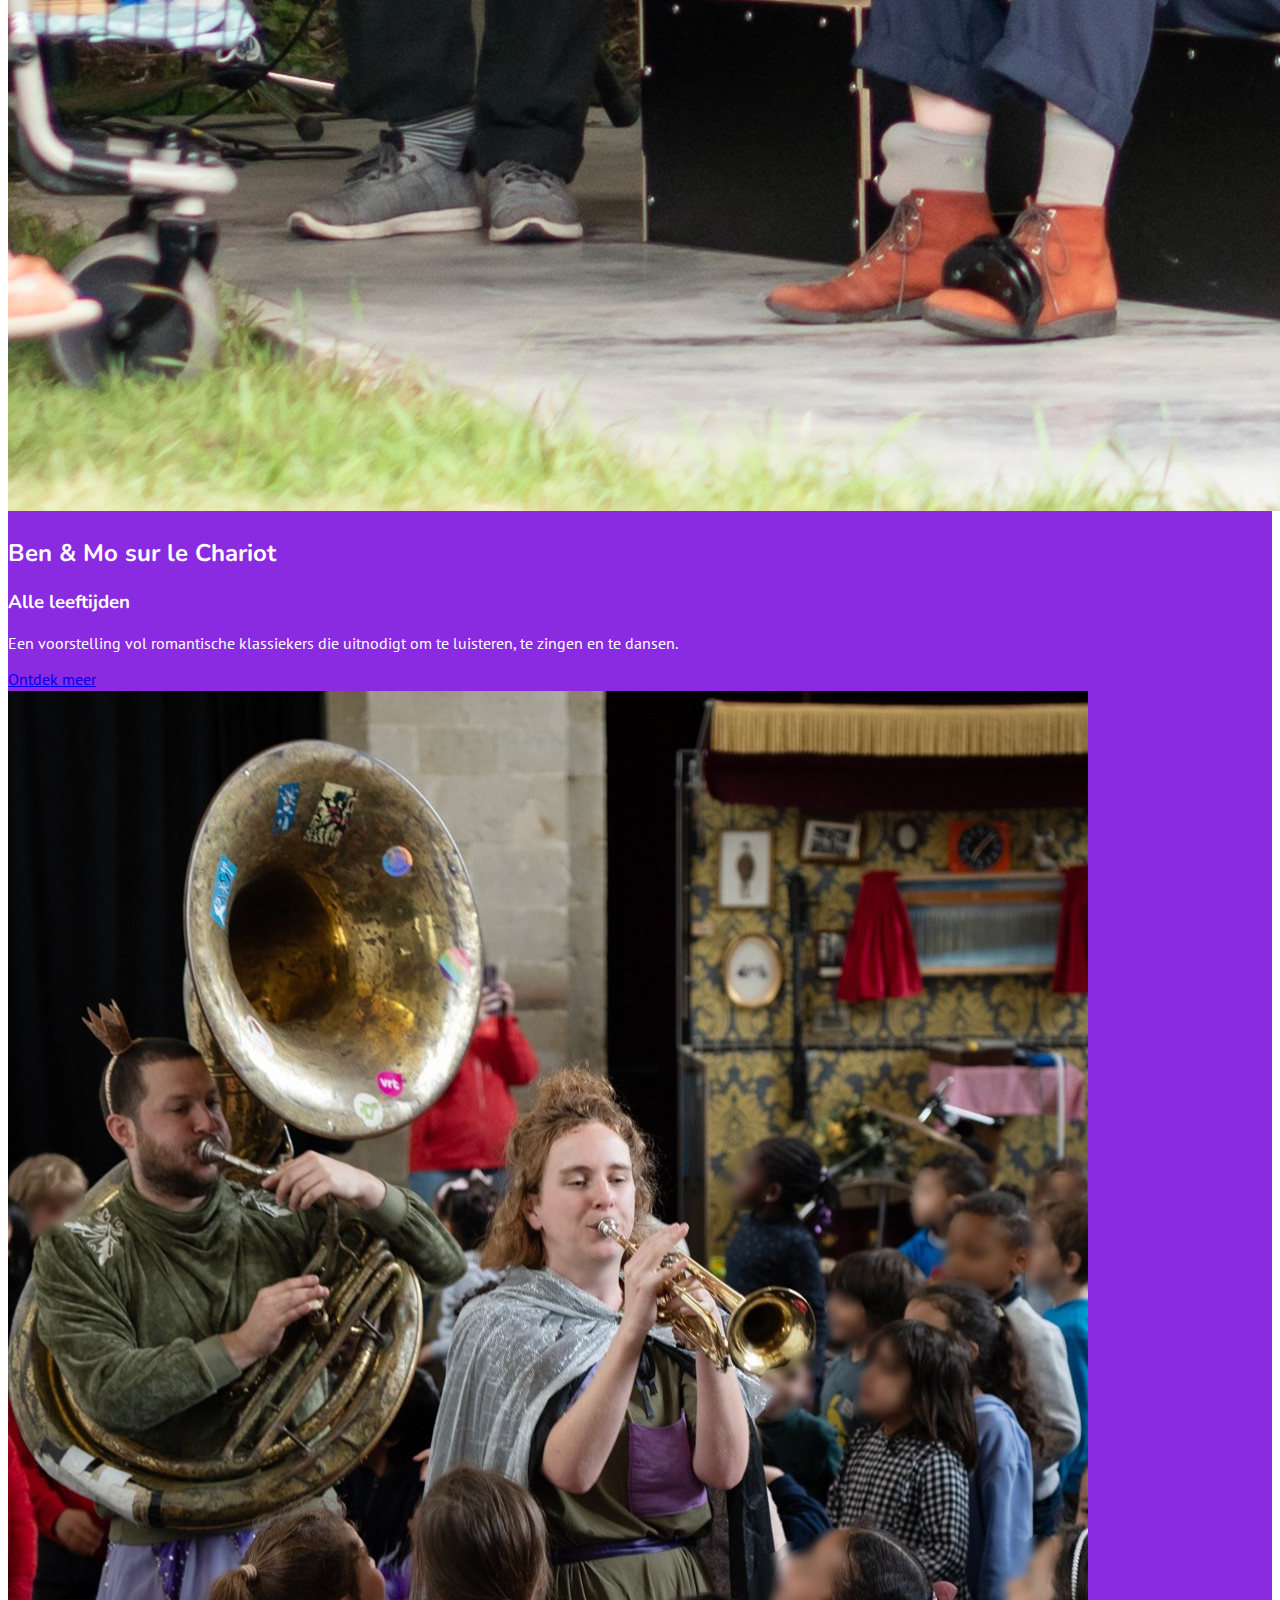
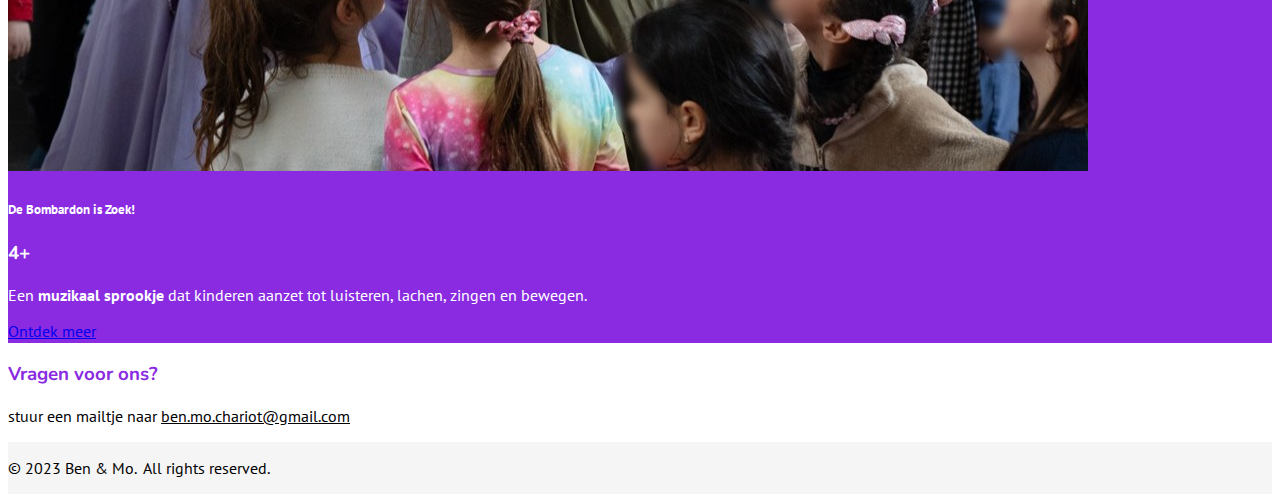
==== commit 2a879384: "responsive" ====
--- a/index.html
+++ b/index.html
@@ -71,13 +71,13 @@
   <div id="carouselExampleSlidesOnly" class="carousel slide" data-ride="carousel">
     <div class="carousel-inner">
       <div class="carousel-item active">
-        <img class="d-block w-100" src="img/tryout_Berchem_minderhoog.jpg" alt="First slide">
+        <img class="img-fluid-custom" src="img/tryout_Berchem_minderhoog.jpg" alt="First slide">
         <div class="carousel-caption d-flex flex-column justify-content-center align-items-center">
           <h1 class="titel px-4 pt-1 pb-1 display-1 fw-bold">BEN & MO</h1>
           <h2 class="subtitel px-4 pt-1 pb-2">Muziektheater op wielen voor jong en oud</h2>
-          <div class="mt-3">
-            <a class="btn  btn-lg btn-light me-3" href="#" role="button">contacteer ons</a>
-            <a class="btn btn-lg btn-outline-light ms-3" href="#voorstellingen" role="button">onze voorstellingen</a>
+          <div class="d-grid gap-2 d-md-block">
+            <a class="btn btn-lg btn-primary" href="contact.html" type="button">contacteer ons</a>
+            <a class="btn btn-lg btn-primary" href="#voorstellingen" type="button">onze voorstellingen</a>
           </div>
         </div>
       </div>
--- a/css/styles.css
+++ b/css/styles.css
@@ -108,4 +108,32 @@
 
 .groen {
     color: forestgreen !important;
+}
+
+.img-fluid-custom {
+    width: 100%;
+    height: auto;
+}
+
+@media (max-width: 992px) {
+    .img-fluid-custom {
+        height: 390px;
+        /* Set a fixed height after the md breakpoint */
+        object-fit: cover;
+        /* Ensures the image covers the area without stretching */
+    }
+}
+
+.btn-primary,
+.btn-primary:hover,
+.btn-primary:active,
+.btn-primary:visited,
+.btn-primary:focus {
+    background-color: blueviolet !important;
+    border-color: blueviolet !important;
+}
+
+.youtubeVideo {
+    aspect-ratio: 16 / 9;
+    width: 100%;
 }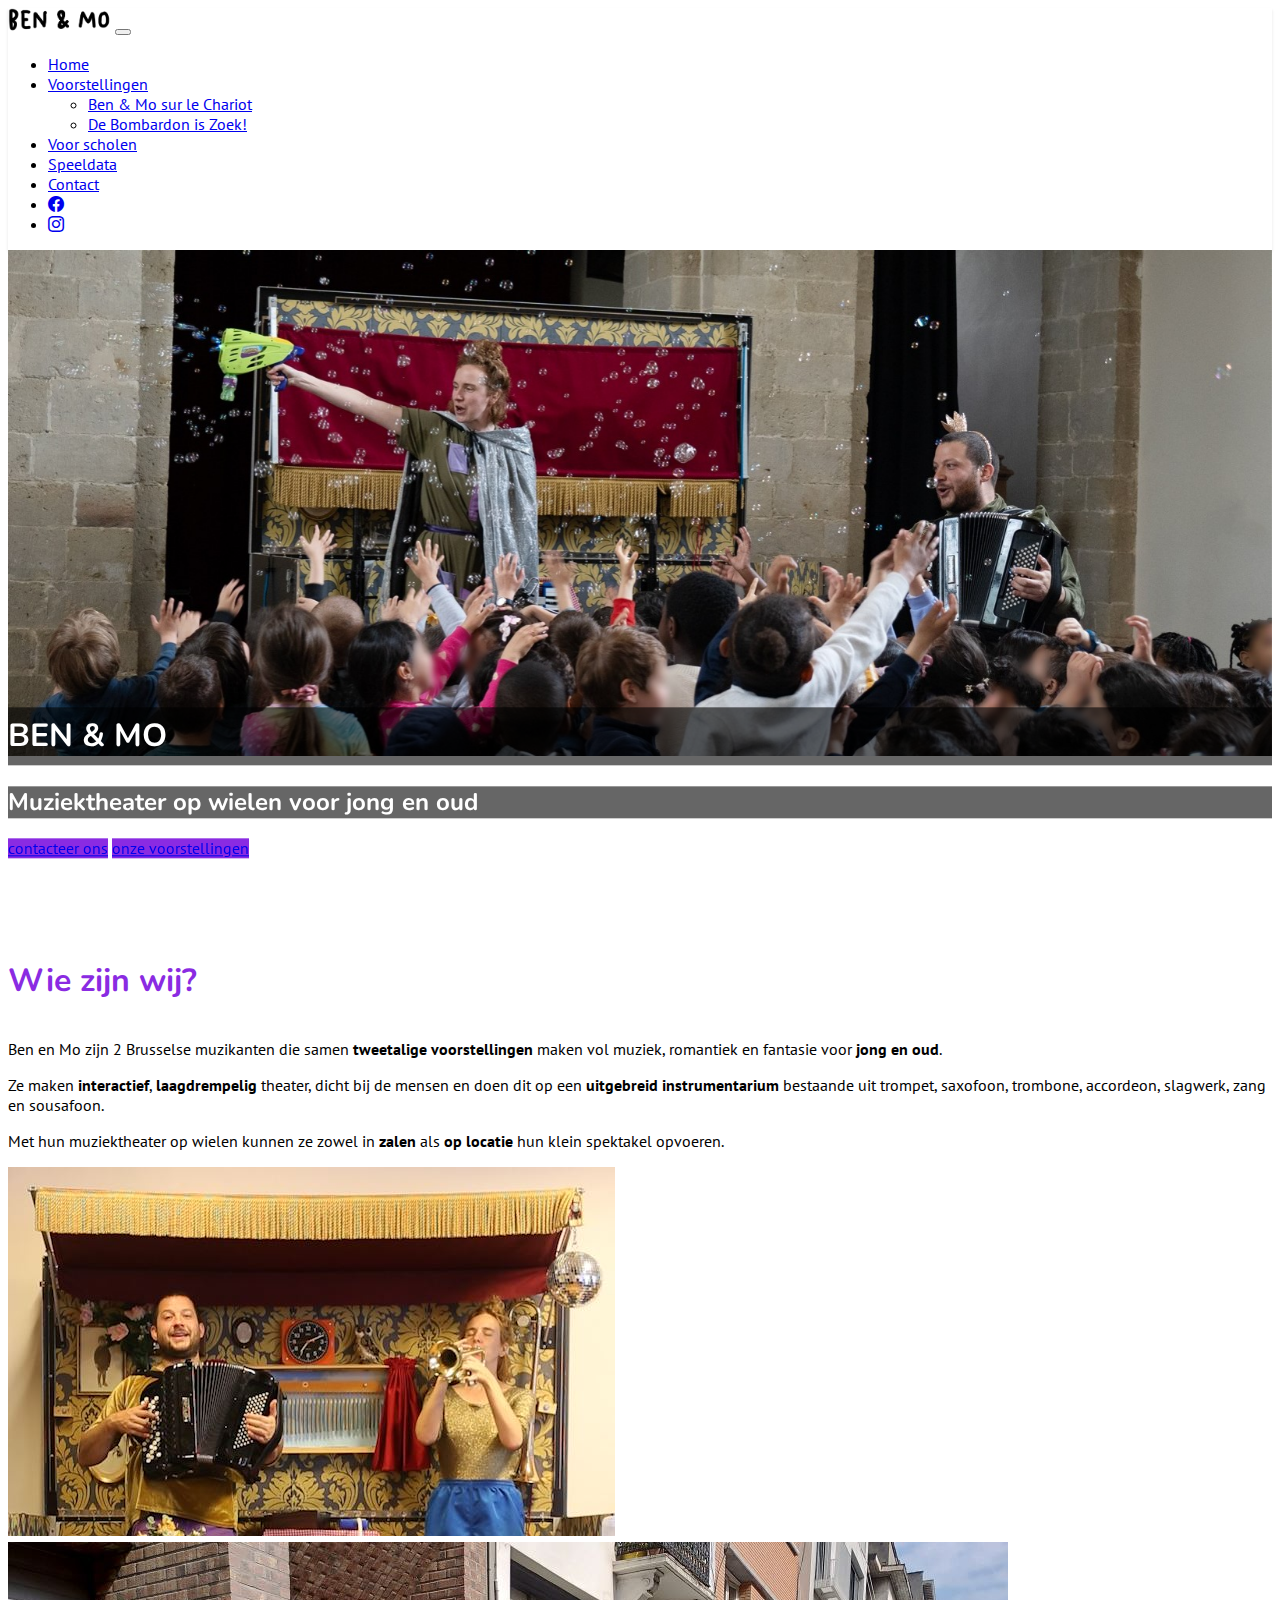
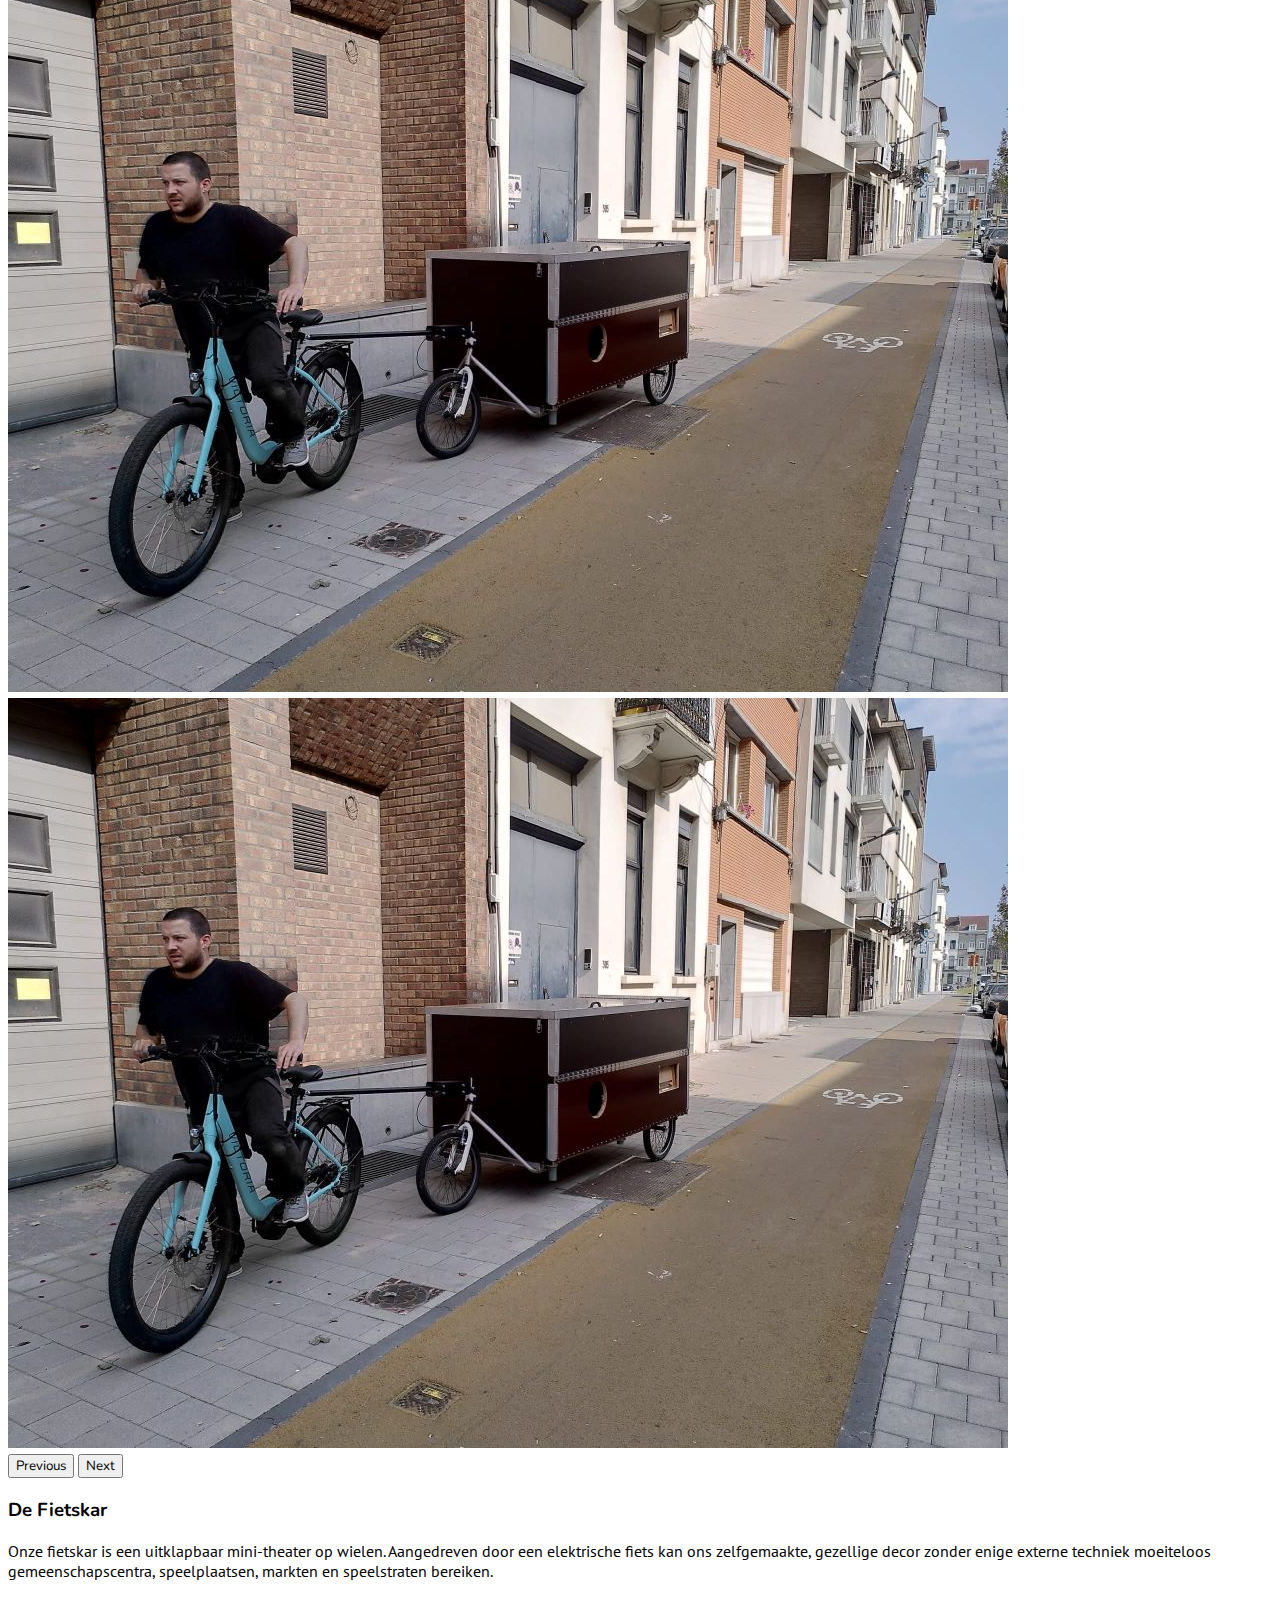
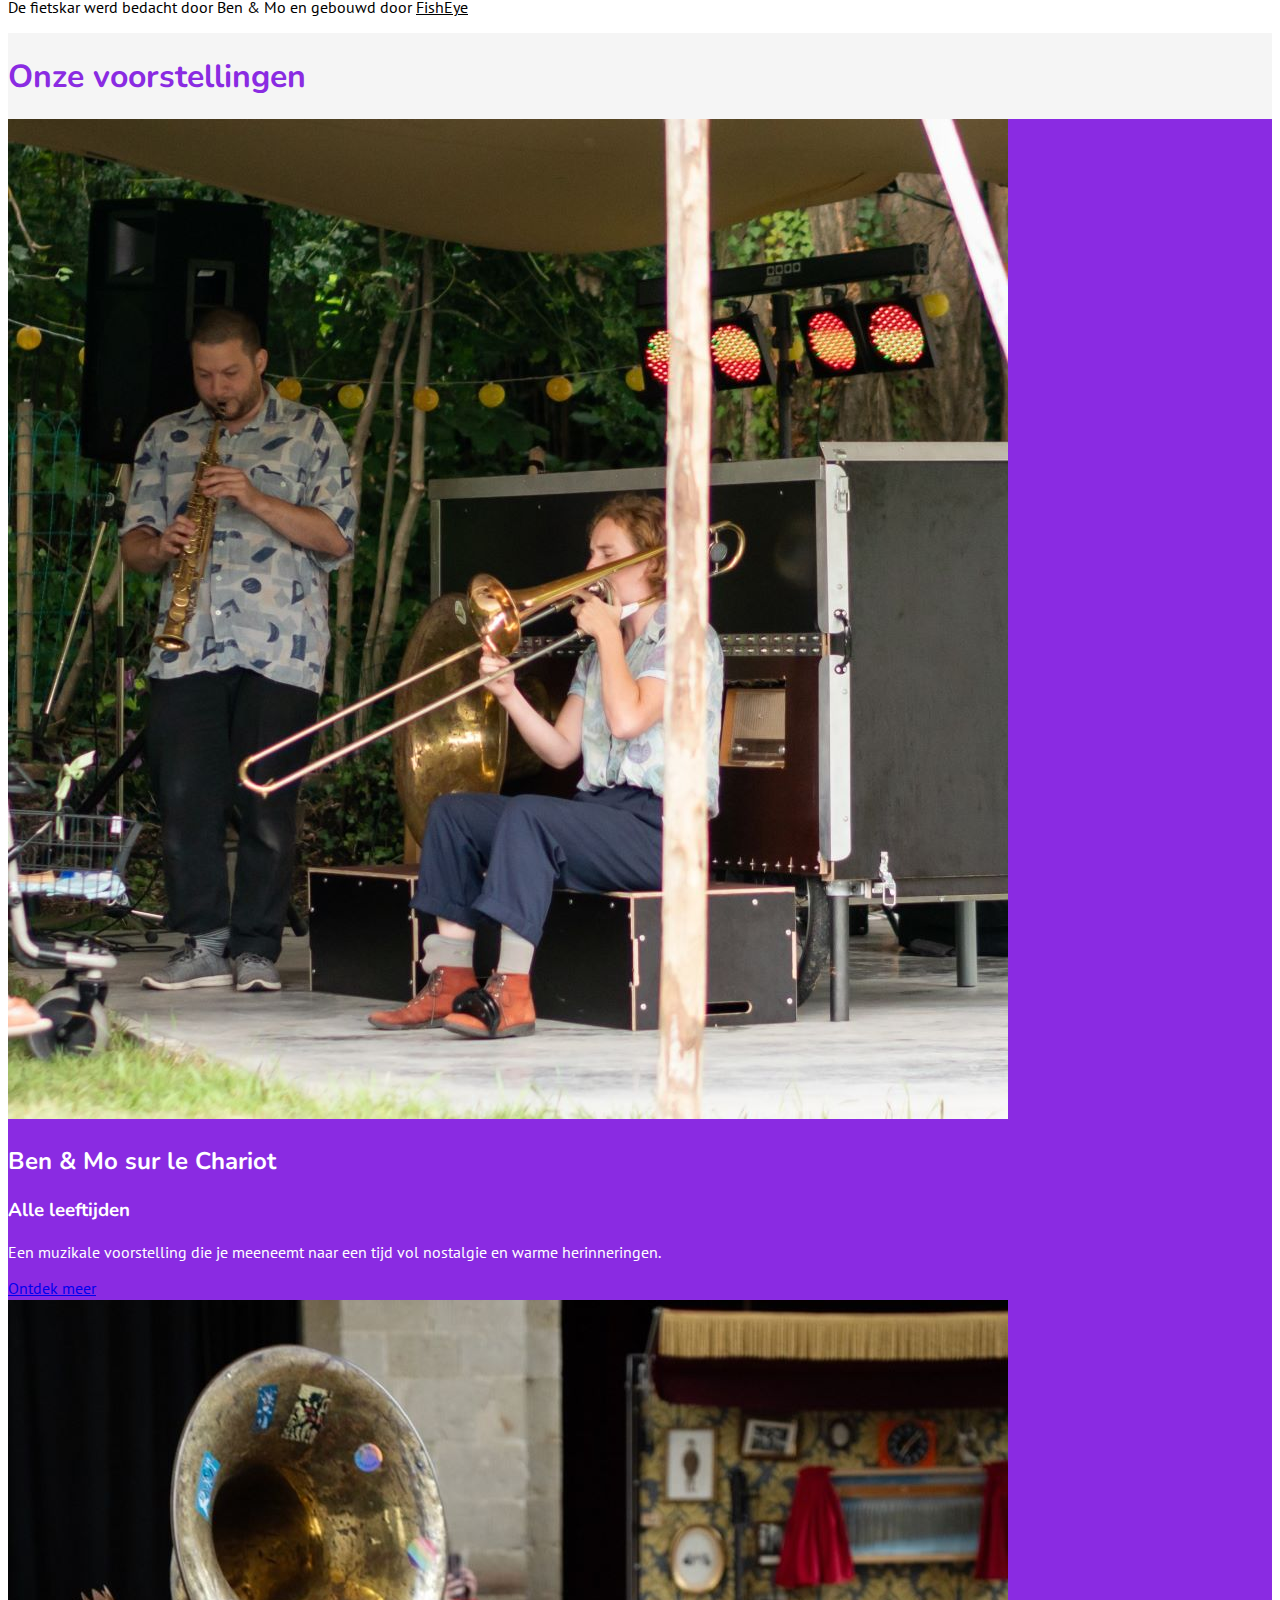
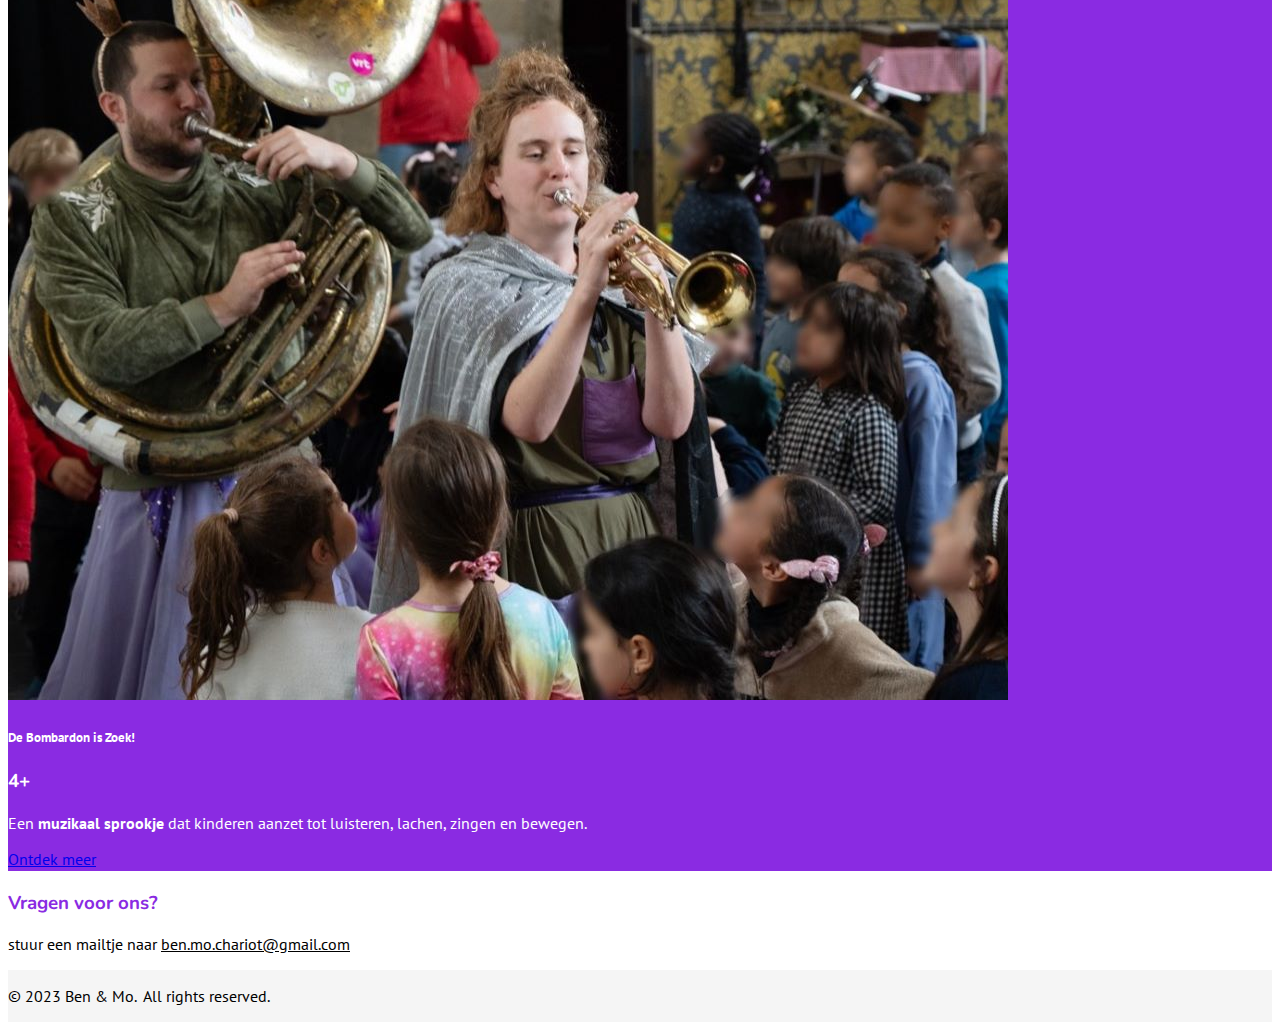
==== commit e814414c: "laatste aanpassingen gedaan en foto's efficienter gemaakt" ====
--- a/index.html
+++ b/index.html
@@ -4,7 +4,7 @@
 <head>
   <meta charset="UTF-8">
   <meta name="viewport" content="width=device-width, initial-scale=1.0">
-  <title>Ben & Mo Website</title>
+  <title>Ben & Mo | Muziektheater op wielen voor jong en oud</title>
   <link rel="stylesheet" href="css/styles.css">
   <link rel="preconnect" href="https://fonts.googleapis.com">
   <link rel="preconnect" href="https://fonts.gstatic.com" crossorigin>
@@ -76,8 +76,8 @@
           <h1 class="titel px-4 pt-1 pb-1 display-1 fw-bold">BEN & MO</h1>
           <h2 class="subtitel px-4 pt-1 pb-2">Muziektheater op wielen voor jong en oud</h2>
           <div class="d-grid gap-2 d-md-block">
-            <a class="btn btn-lg btn-primary" href="contact.html" type="button">contacteer ons</a>
-            <a class="btn btn-lg btn-primary" href="#voorstellingen" type="button">onze voorstellingen</a>
+            <a class="btn btn-lg btn-primary me-md-3" href="contact.html" type="button">contacteer ons</a>
+            <a class="btn btn-lg btn-primary ms-md-3" href="#voorstellingen" type="button">onze voorstellingen</a>
           </div>
         </div>
       </div>
@@ -95,23 +95,55 @@
   <div class="container mt-5">
     <div class="row">
       <div class="col-lg-6  text-center fs-5">
-        <p class="px-5">Ben en Mo zijn 2 Brusselse muzikanten die samen <b>tweetalige
+        <p>Ben en Mo zijn 2 Brusselse muzikanten die samen <b>tweetalige
             voorstellingen</b> maken
           vol
           muziek, romantiek en fantasie voor <b>jong en oud</b>.</p>
-        <p>Ze doen dit op een <b>uitgebreid instrumentarium</b> bestaande uit
-          trompet, saxofoon, trombone, accordeon, slagwerk, zang en sousafoon.</p>
+        <p>Ze maken <b>interactief</b>, <b>laagdrempelig</b> theater, dicht bij de mensen en doen dit op een
+          <b>uitgebreid
+            instrumentarium</b> bestaande uit
+          trompet, saxofoon, trombone, accordeon, slagwerk, zang en sousafoon.
+        </p>
         <p>Met hun muziektheater
           op
-          wielen fietsen ze naar <b>pleintjes,
-            scholen en
-            woonzorgcentra</b> om hun klein spektakel op te voeren.</p>
+          wielen kunnen ze zowel in <b>zalen</b> als <b>op locatie</b> hun klein spektakel opvoeren.</p>
       </div>
       <div class="col-lg-6 text-center"><img src="img/Wiezijnwe.JPG" class="img-fluid"></div>
     </div>
-  </div>
-
-  <div class="container-fluid voorstellingen  mt-5 pt-5" id="voorstellingen">
+    <div class="row mt-5">
+      <div class="col-lg-6">
+        <div id="carouselExample" class="carousel slide">
+          <div class="carousel-inner">
+            <div class="carousel-item active">
+              <img src="img/Fietskar/Fietskar toe.jpg" class="d-block w-100" alt="...">
+            </div>
+            <div class="carousel-item">
+              <img src="img/Fietskar/Fietskar toe.jpg" class="d-block w-100" alt="...">
+            </div>
+          </div>
+          <button class="carousel-control-prev" type="button" data-bs-target="#carouselExample" data-bs-slide="prev">
+            <span class="carousel-control-prev-icon" aria-hidden="true"></span>
+            <span class="visually-hidden">Previous</span>
+          </button>
+          <button class="carousel-control-next" type="button" data-bs-target="#carouselExample" data-bs-slide="next">
+            <span class="carousel-control-next-icon" aria-hidden="true"></span>
+            <span class="visually-hidden">Next</span>
+          </button>
+        </div>
+      </div>
+      <div class="col-lg-6  text-center fs-5">
+        <h3 class="my-5 mt-lg-0">De Fietskar</h3>
+        <p>Onze fietskar is een uitklapbaar mini-theater op wielen. Aangedreven door een elektrische fiets kan ons
+          zelfgemaakte, gezellige decor zonder enige externe techniek moeiteloos gemeenschapscentra, speelplaatsen,
+          markten en speelstraten bereiken.</p>
+        <p>De fietskar werd bedacht door Ben & Mo en gebouwd door <a class="linkzonderkleur"
+            href="https://fisheye.eu/">FishEye</a></p>
+      </div>
+
+    </div>
+  </div>
+
+  <div class="container-fluid voorstellingen mt-5 pt-5" id="voorstellingen">
     <div class="container">
       <div class="container d-flex justify-content-center">
         <h1 class="display-2" style="color: blueviolet;">Onze voorstellingen</h1>
@@ -120,14 +152,14 @@
         <div class="col-lg-4 mb-5">
           <div class="card text-center">
             <div class="img-holder"><a href="BenEnMoSurLeChariot.html"><img class="card-img-top p-4"
-                  src="img/Ben_en_Mo_sur_le_chariot_2.jpg" alt="...">
+                  src="img/Ben_en_Mo_sur_le_chariot_2_vierkant.jpg" alt="...">
               </a>
             </div>
             <div class="card-body mt-2">
               <h2 class="card-title fw-bold fs-2">Ben & Mo sur le Chariot</h2>
               <h3 class="mt-2 fst-italic fs-4">Alle leeftijden</h3>
-              <p class="card-text mt-4">Een voorstelling vol romantische klassiekers die uitnodigt om te
-                luisteren, te zingen en te dansen.</p>
+              <p class="card-text mt-4">Een muzikale voorstelling die je meeneemt naar een tijd vol nostalgie en warme
+                herinneringen.</p>
               <a href="BenEnMoSurLeChariot.html" class="btn btn-lg btn-light my-4">Ontdek meer</a>
             </div>
           </div>
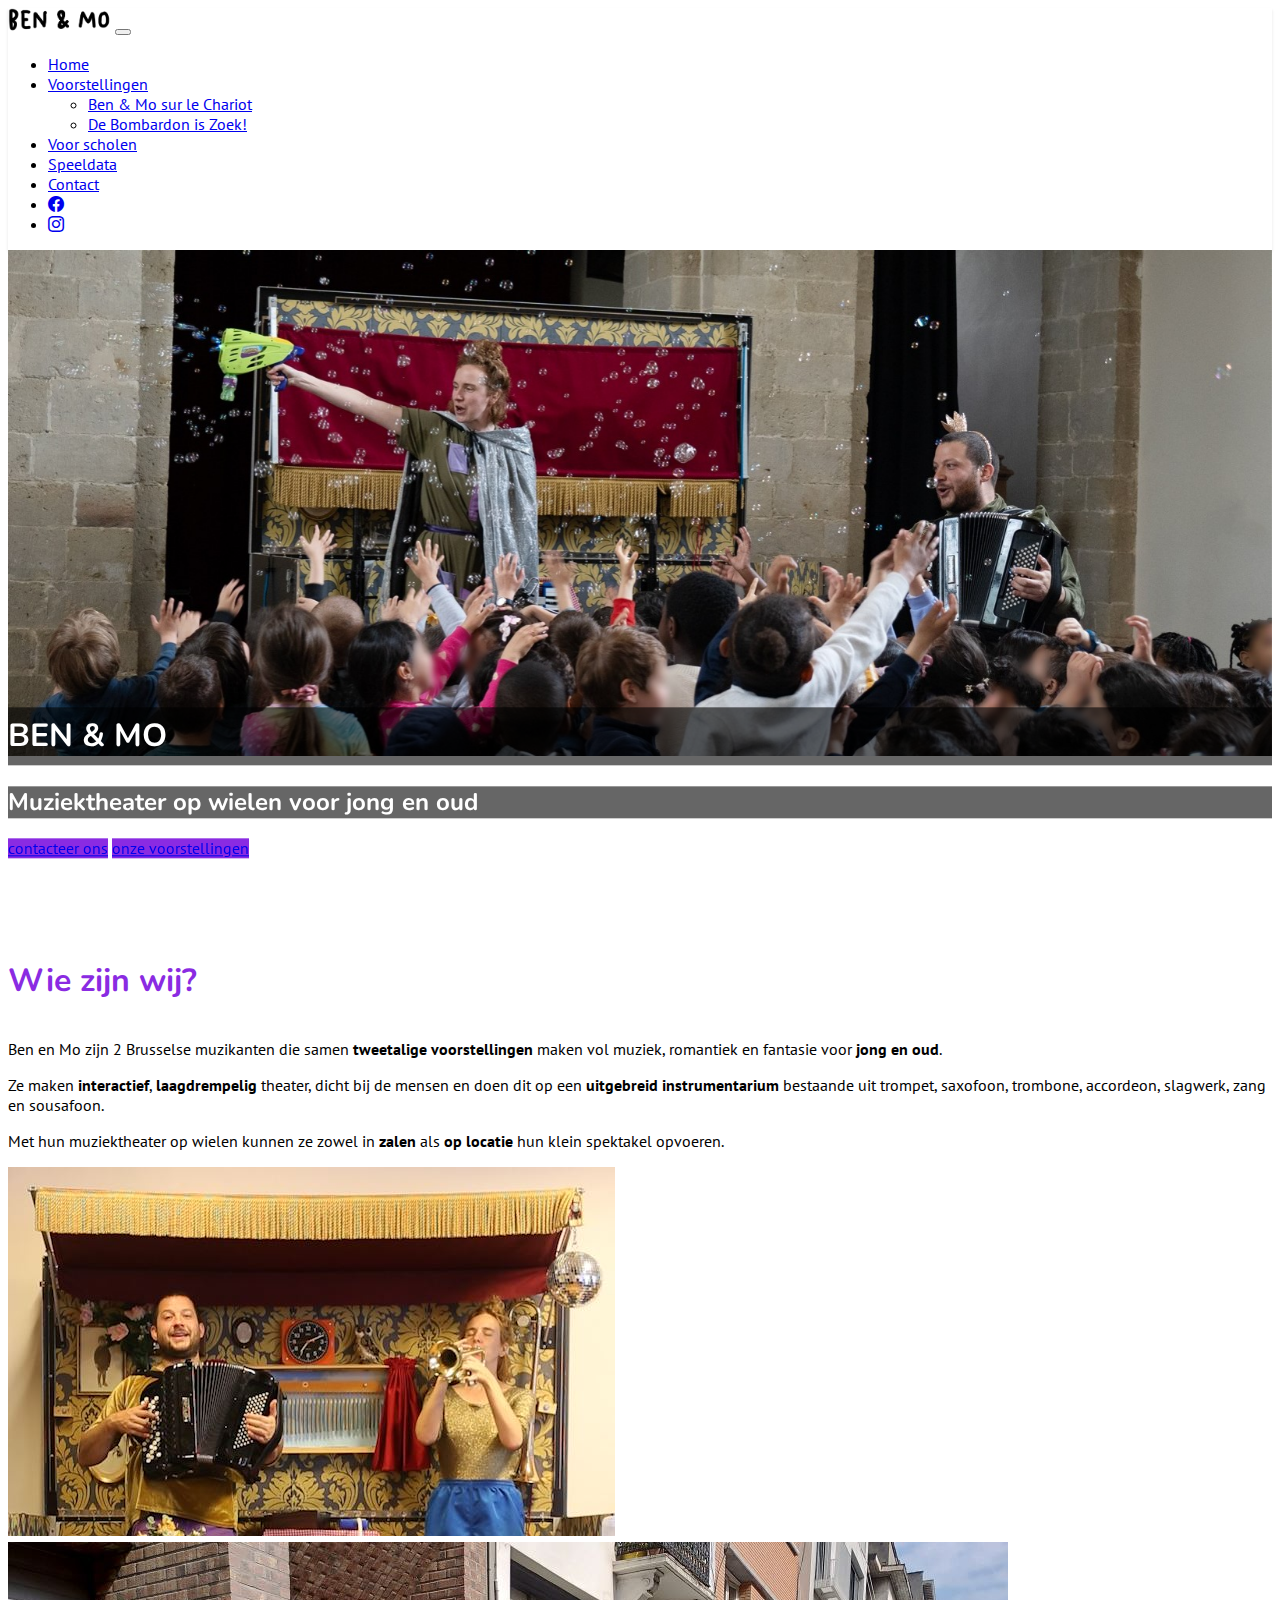
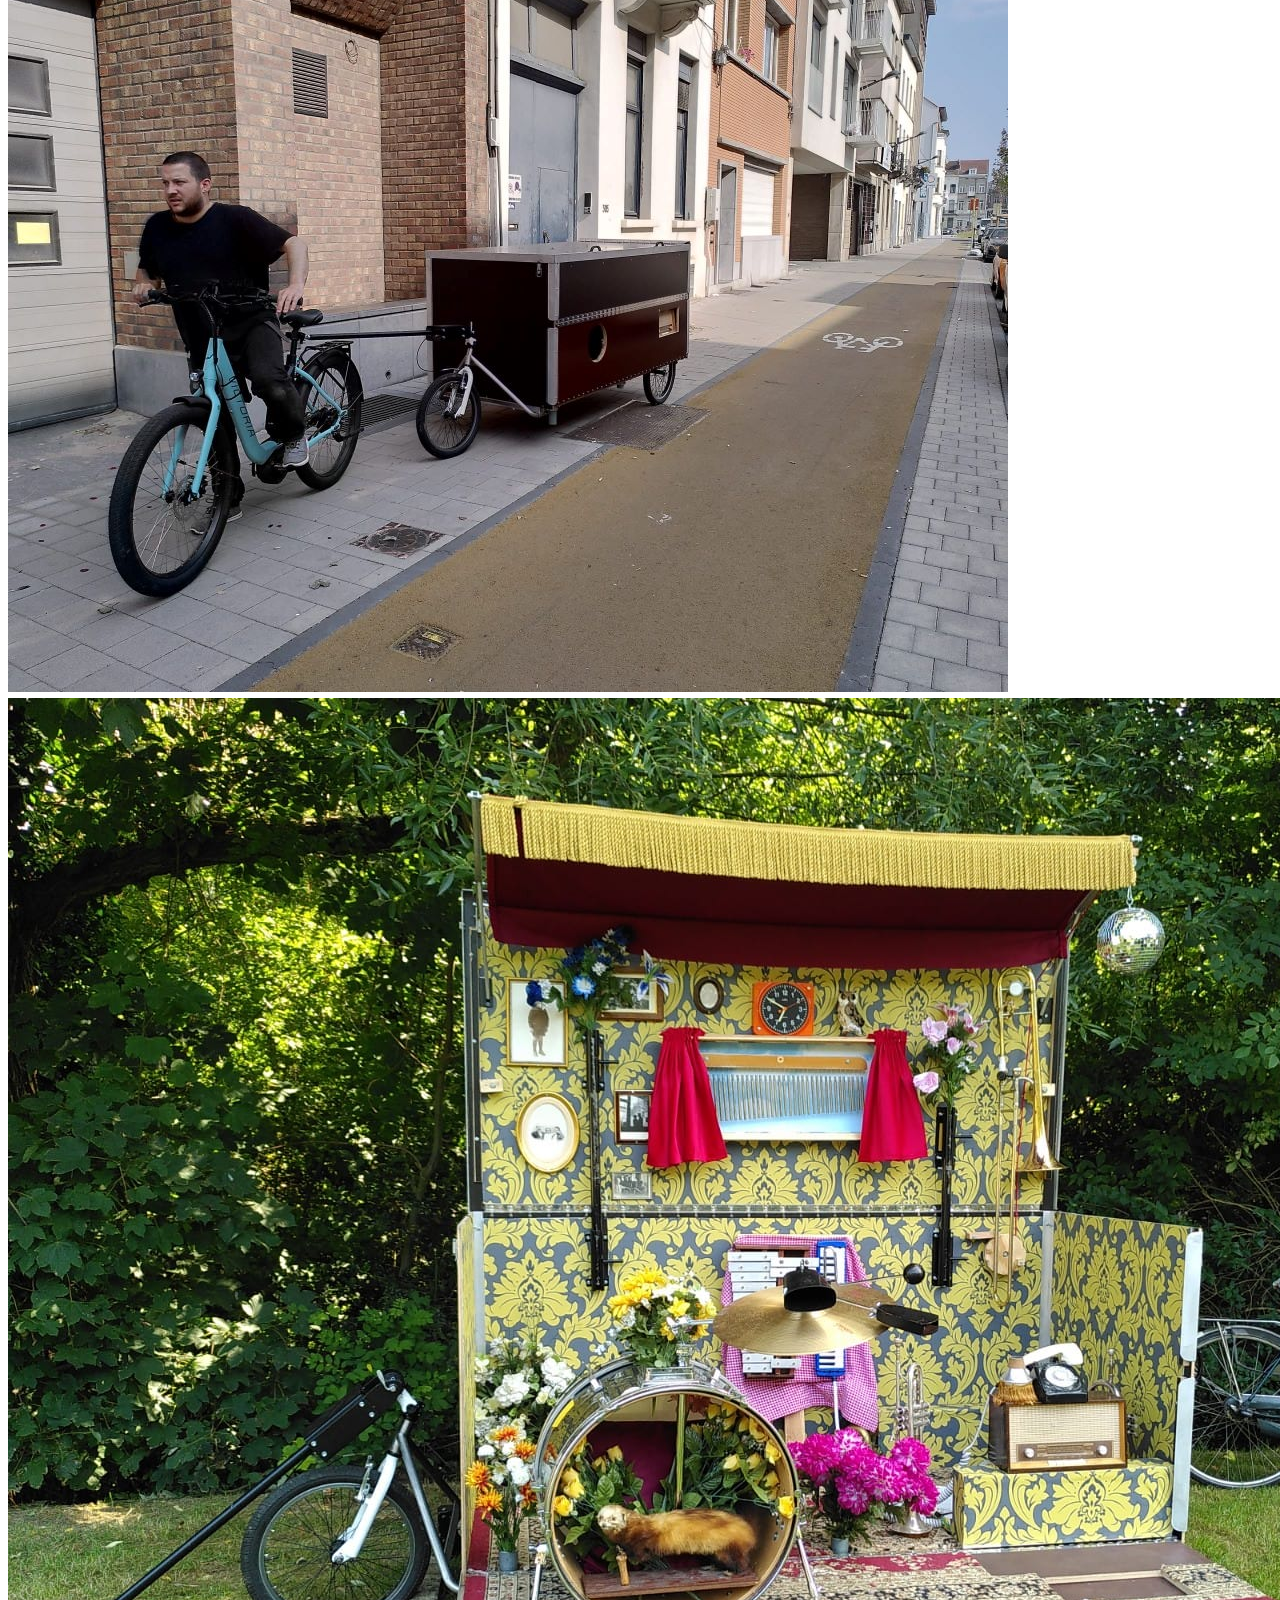
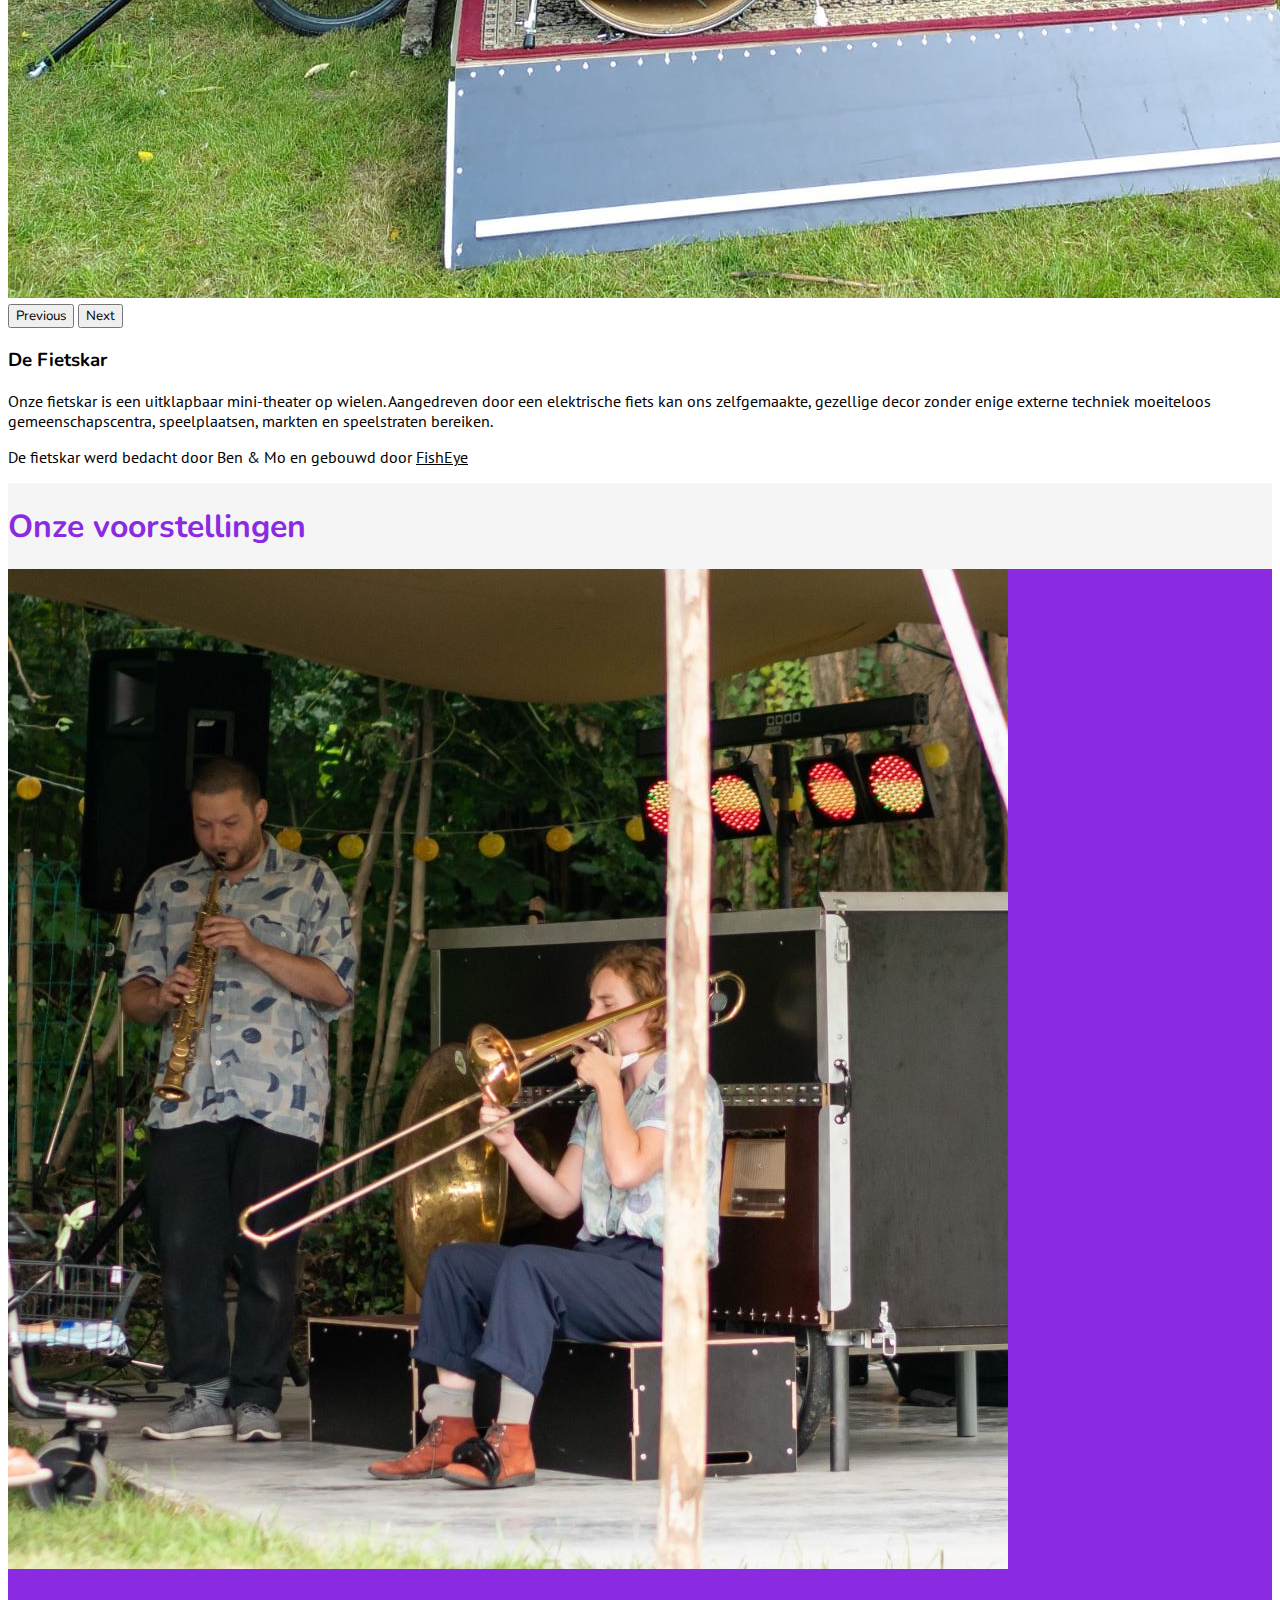
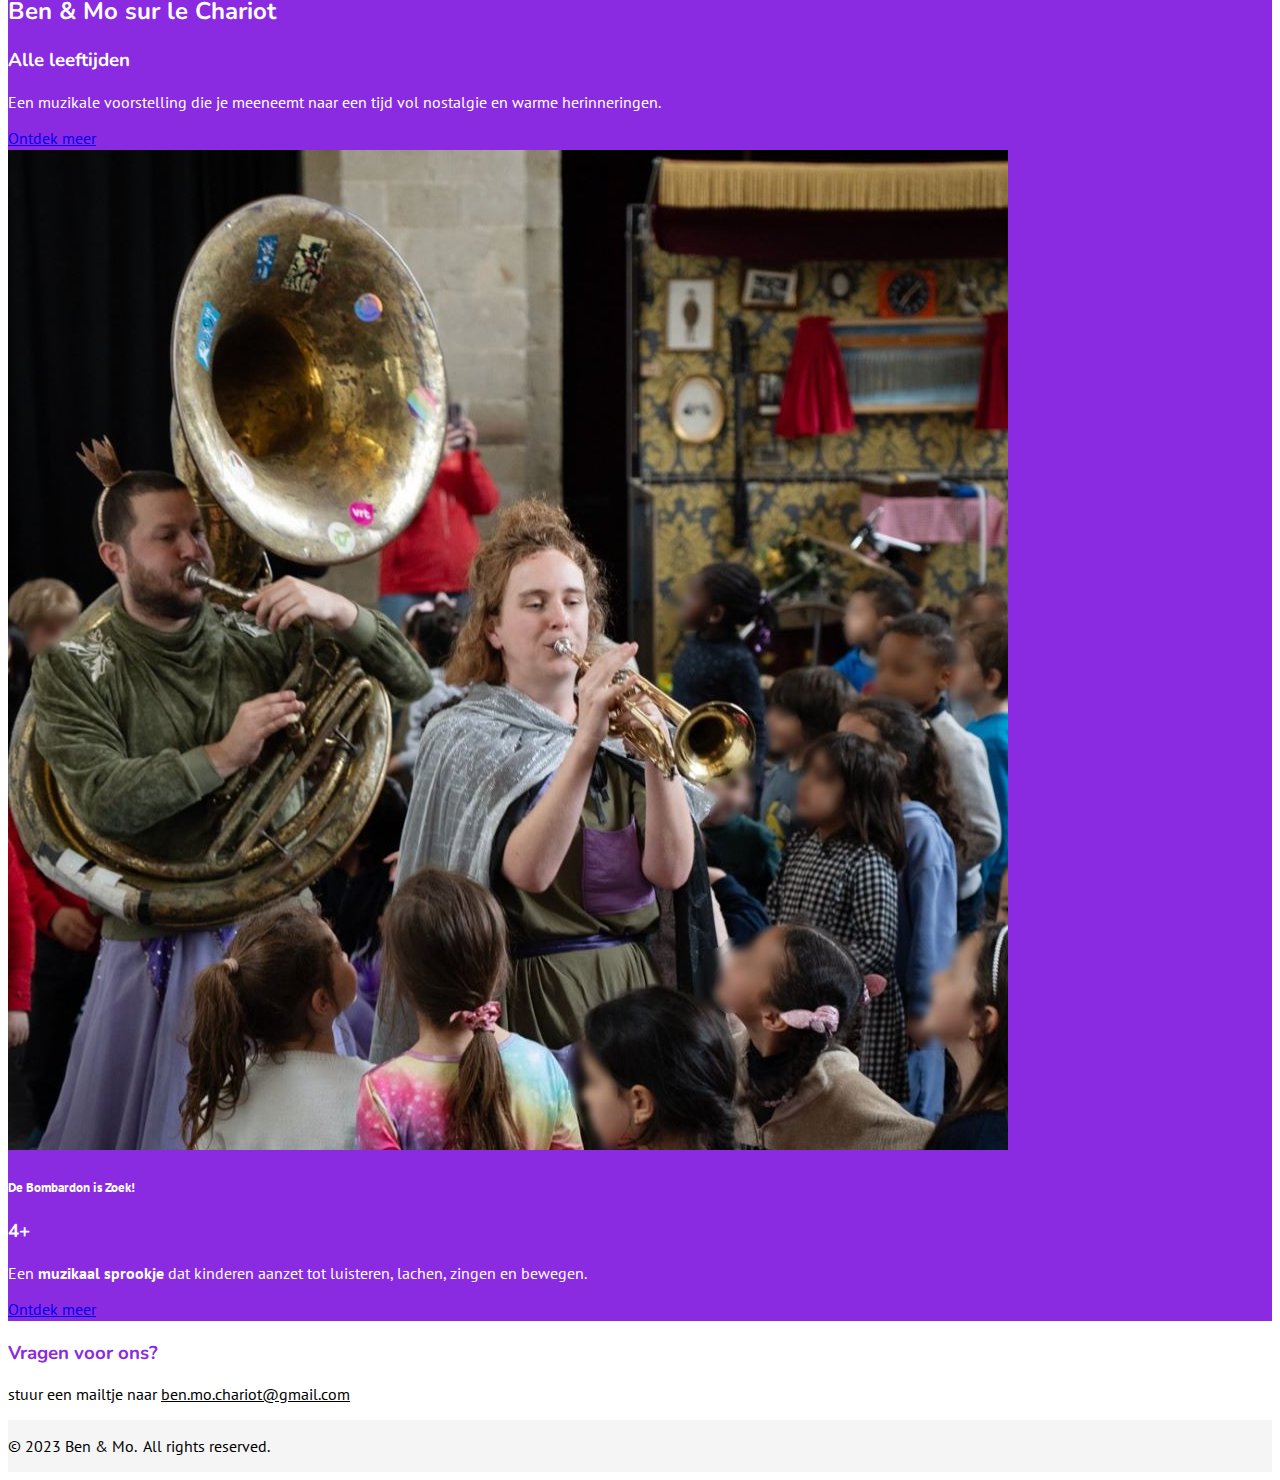
==== commit fbb99e48: "2de foto van de fietskar" ====
--- a/index.html
+++ b/index.html
@@ -118,7 +118,7 @@
               <img src="img/Fietskar/Fietskar toe.jpg" class="d-block w-100" alt="...">
             </div>
             <div class="carousel-item">
-              <img src="img/Fietskar/Fietskar toe.jpg" class="d-block w-100" alt="...">
+              <img src="img/Fietskar/Foto 1 - fietskar.jpeg" class="d-block w-100" alt="...">
             </div>
           </div>
           <button class="carousel-control-prev" type="button" data-bs-target="#carouselExample" data-bs-slide="prev">
